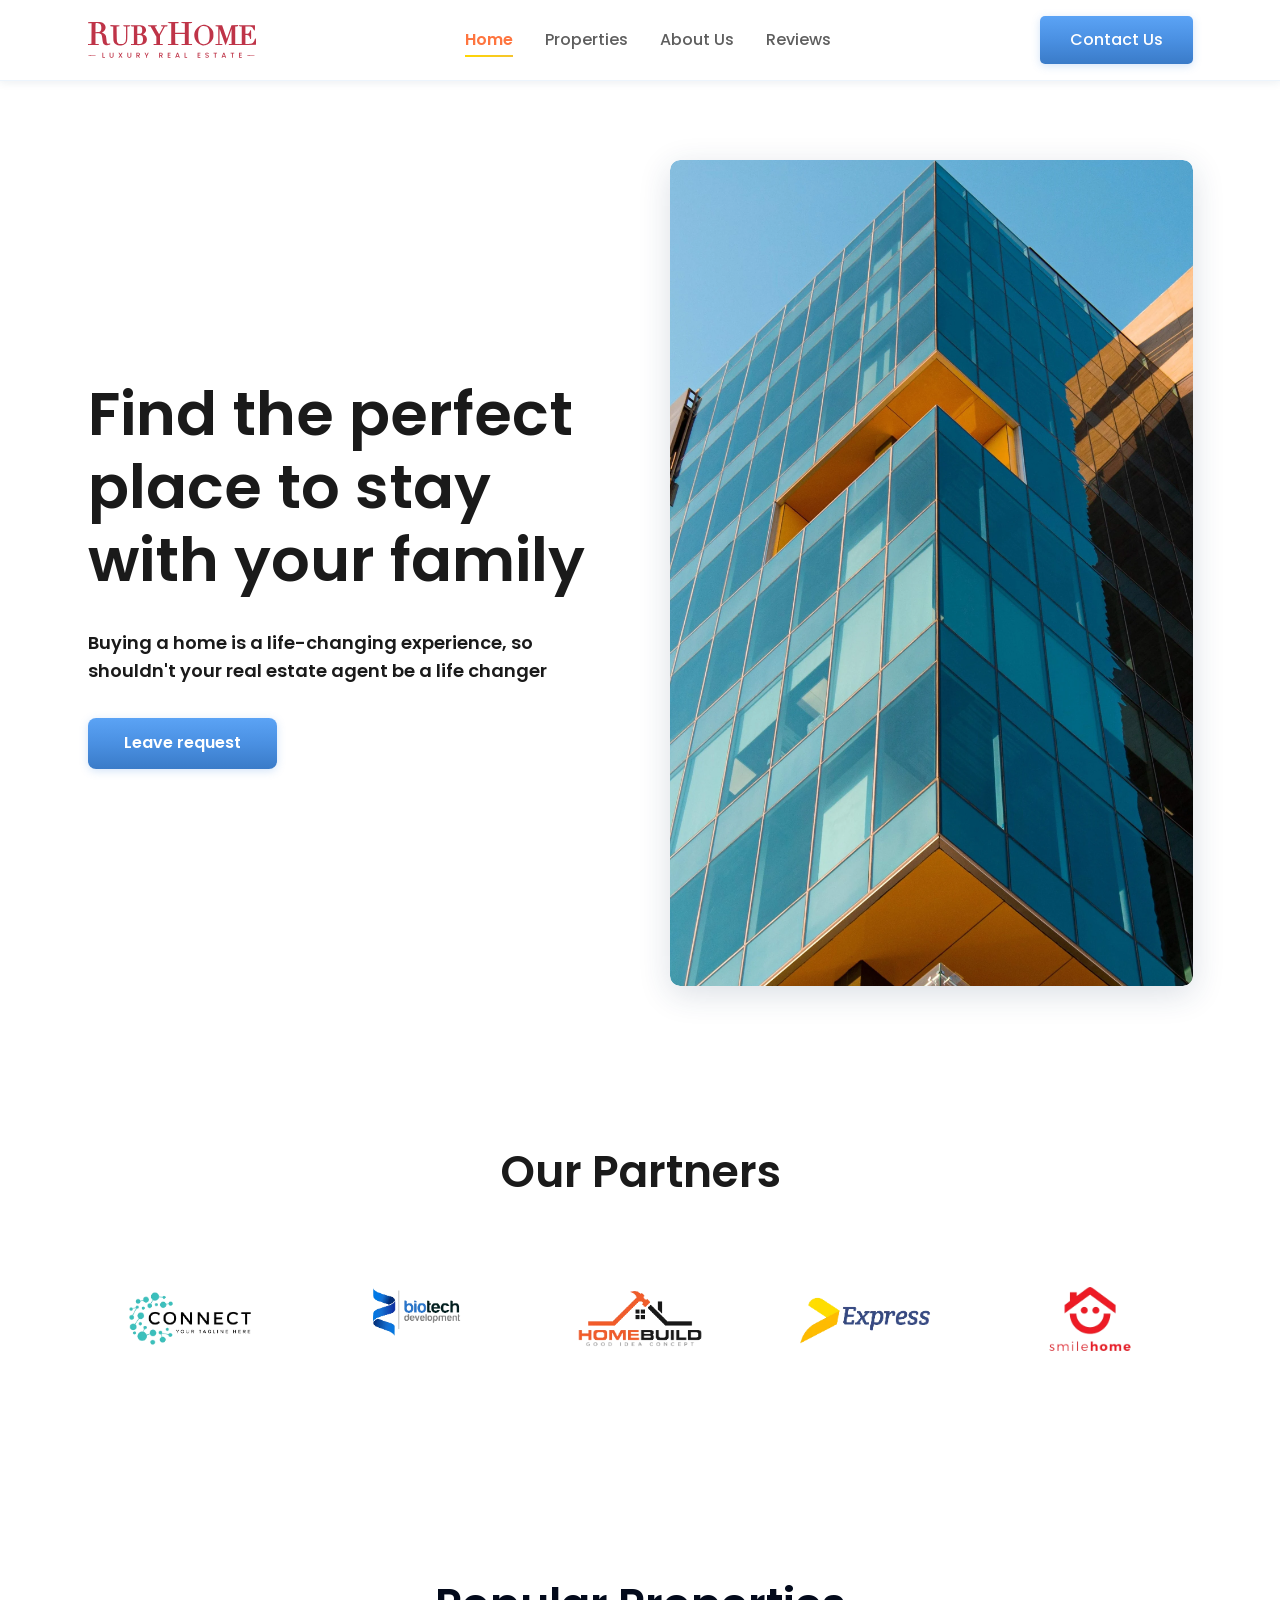
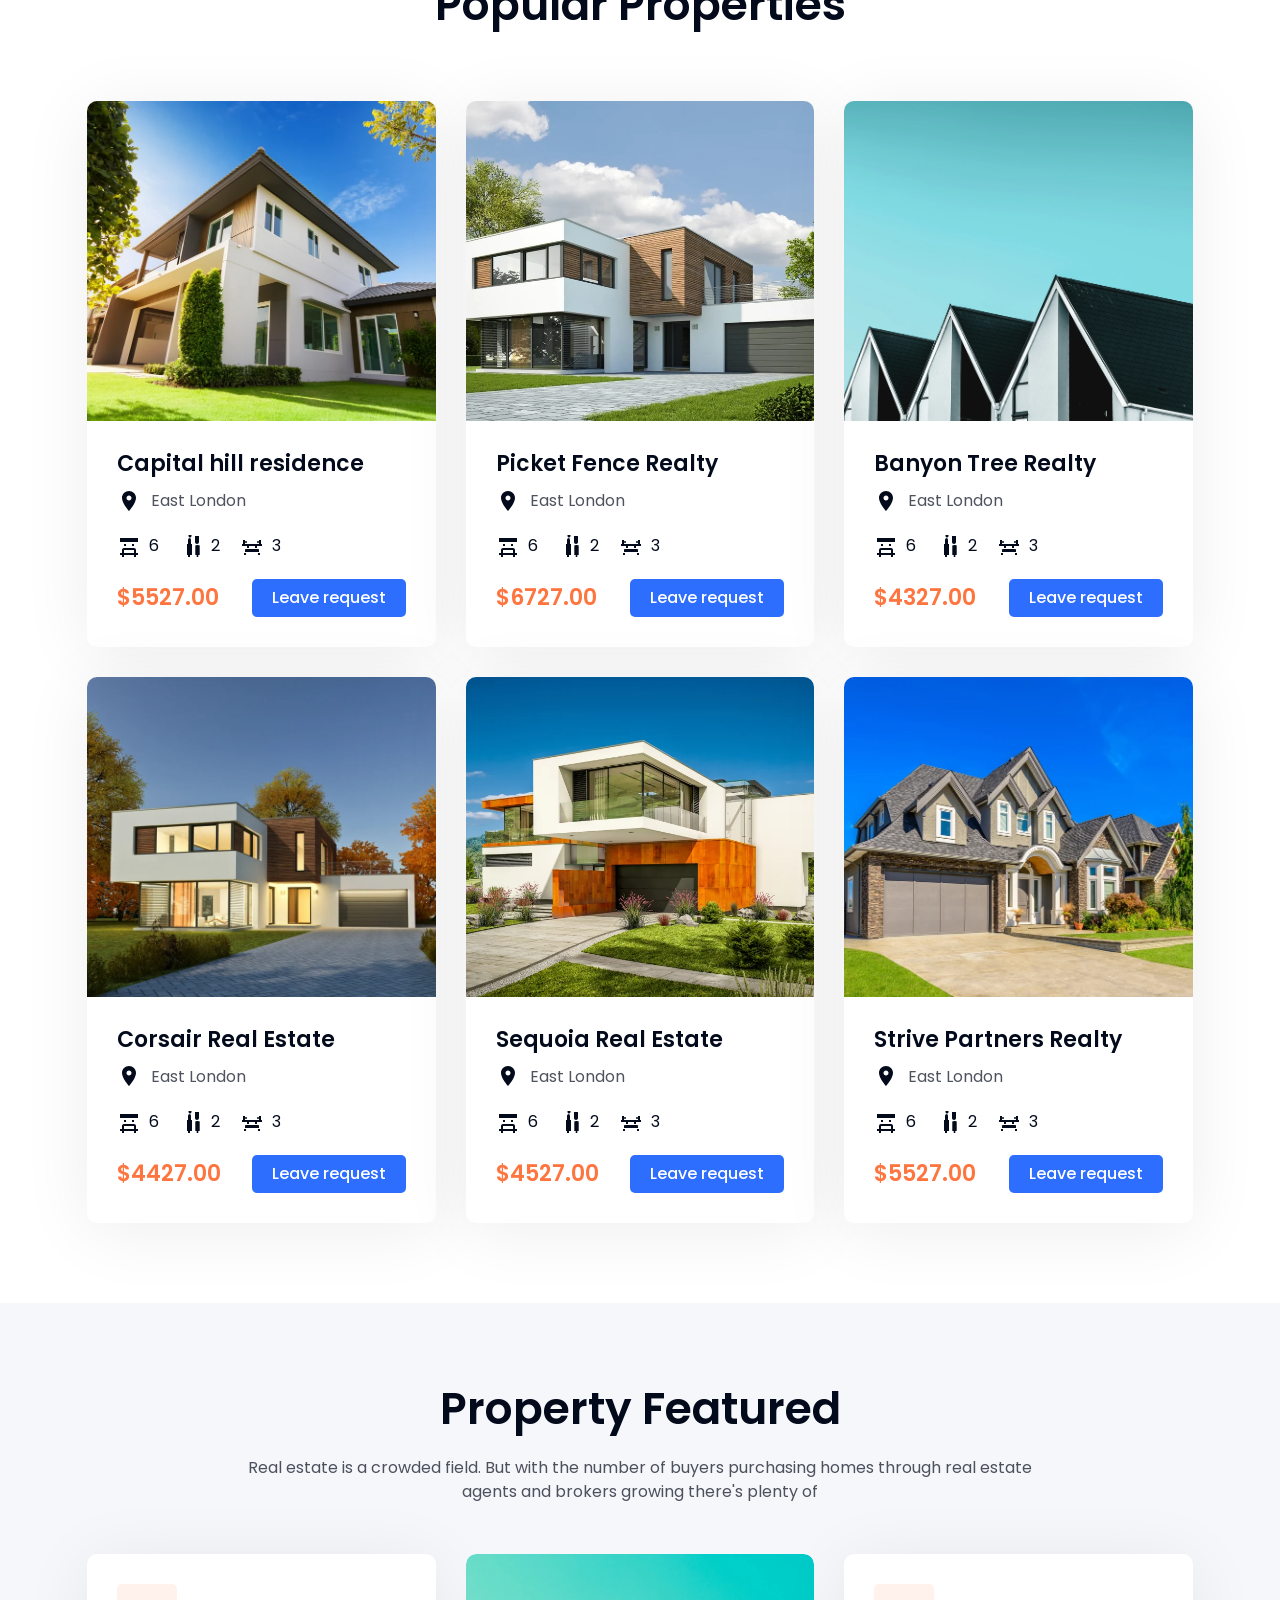
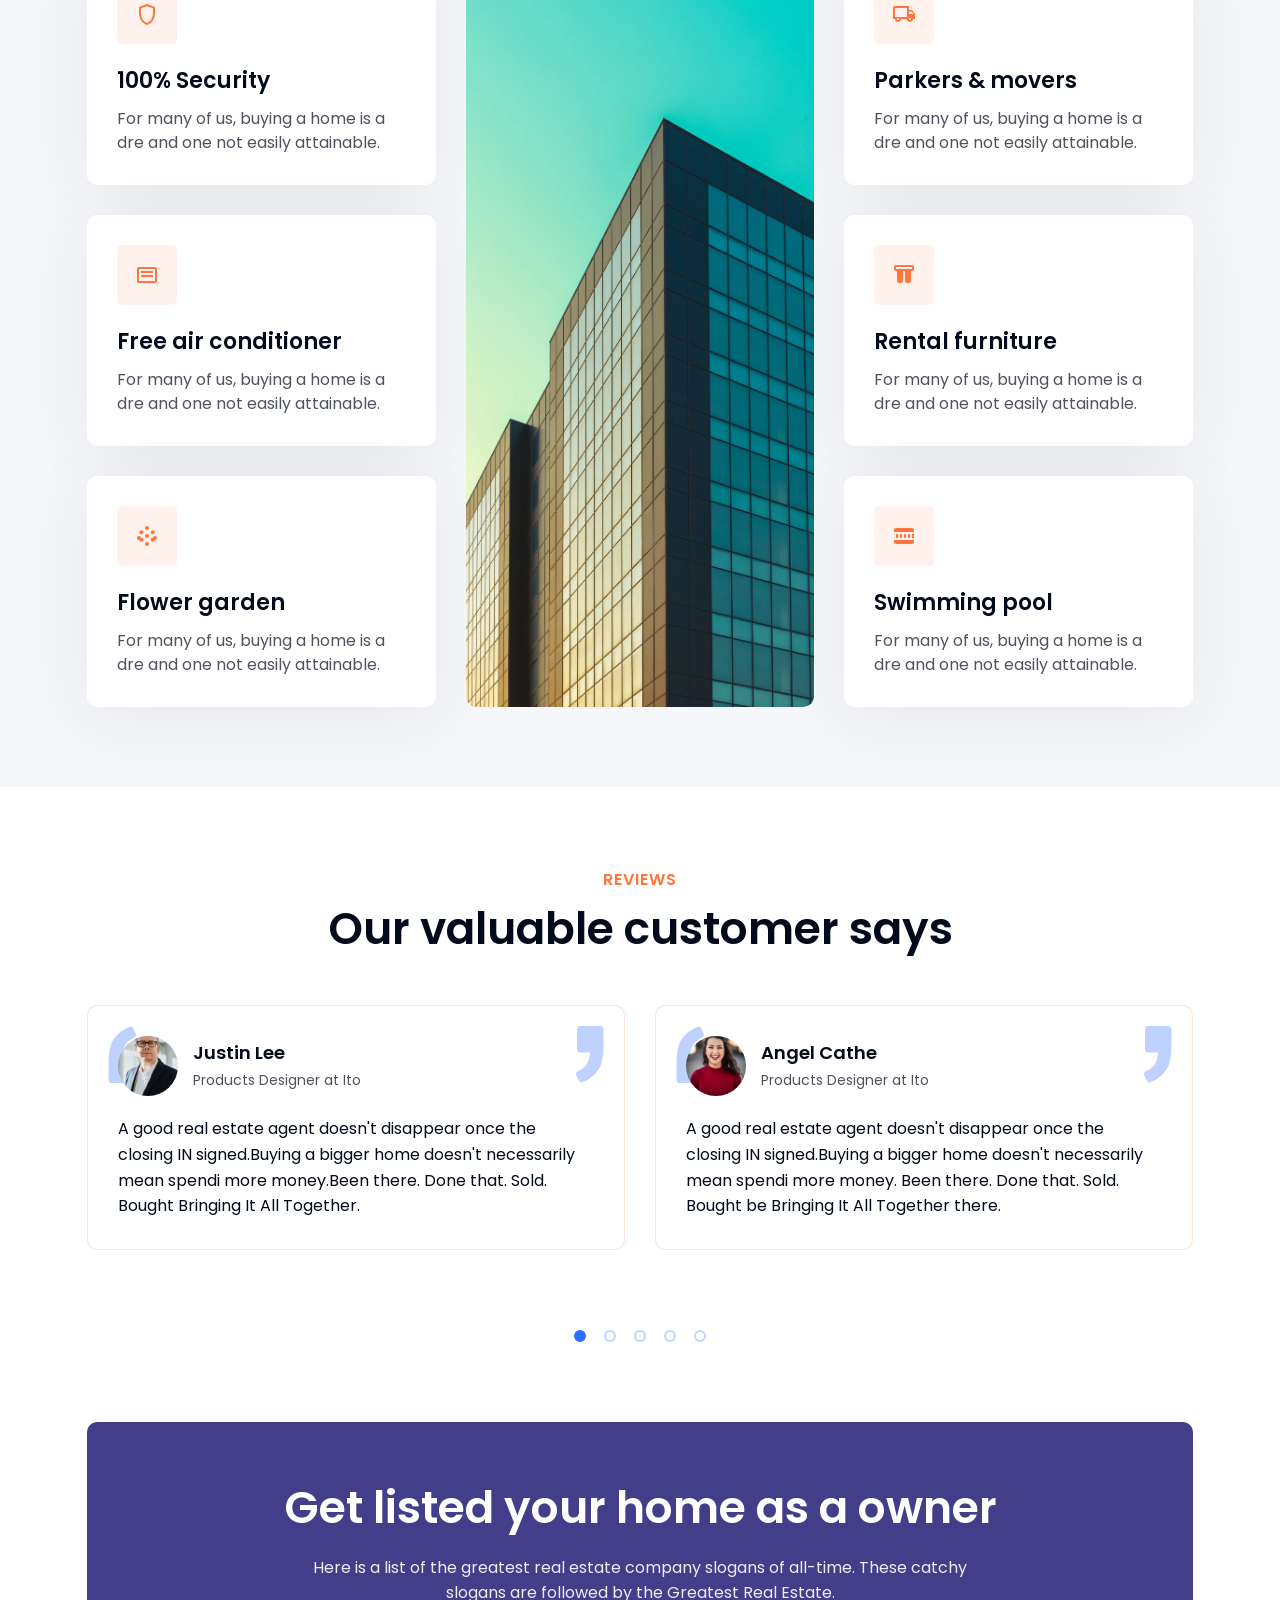
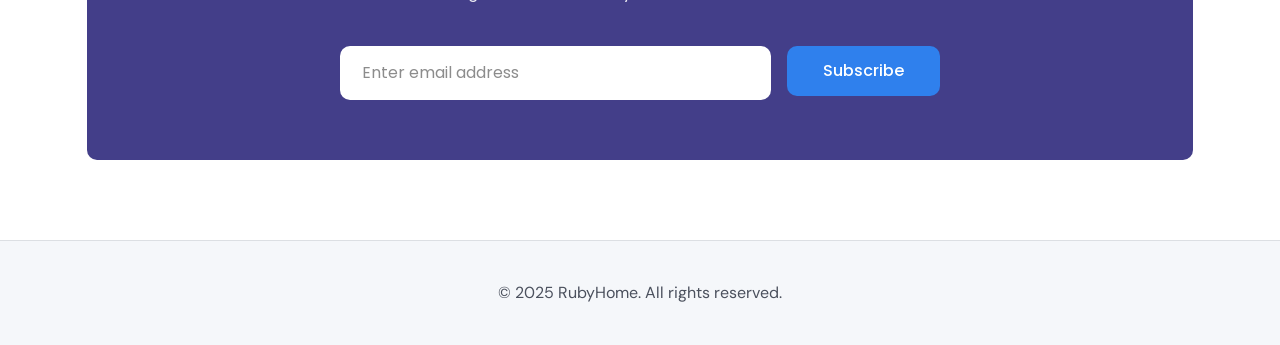
==== index.html @ bd9f45c2 "first commit" ====
<!DOCTYPE html>
<html lang="ru">
<head>
  <meta charset="UTF-8">
  <meta name="viewport" content="width=device-width, initial-scale=1.0">
  <title>RubyHome</title>
  <link rel="preconnect" href="https://fonts.googleapis.com">
  <link rel="preconnect" href="https://fonts.gstatic.com" crossorigin>
  <link href="https://fonts.googleapis.com/css2?family=Poppins:wght@400;500;600&family=DM+Sans:wght@400&display=swap" rel="stylesheet">
  <link rel="stylesheet" href="normalize.css">
  <link rel="stylesheet" href="css/variables.css">
  <link rel="stylesheet" href="css/base.css">
  <link rel="stylesheet" href="css/components/header.css">
  <link rel="stylesheet" href="css/components/hero.css">
  <link rel="stylesheet" href="css/components/properties.css">
  <link rel="stylesheet" href="css/components/reviews.css">
  <link rel="stylesheet" href="css/components/forms.css">
  <link rel="stylesheet" href="css/components/modal.css">
  <link rel="stylesheet" href="css/components/footer.css">
  <link rel="stylesheet" href="https://cdn.jsdelivr.net/npm/swiper@11/swiper-bundle.min.css">
</head>
<body>
  <header class="header">
    <div class="header__container">
      <a href="#" class="header__logo" aria-label="Главная страница">
        <img src="assets/img/logo.svg" alt="RubyHome" class="header__logo-img">
      </a>
      <nav class="header__nav">
        <ul class="header__nav-list">
          <li class="header__nav-item">
            <a href="#home" class="header__nav-link">Home</a>
          </li>
          <li class="header__nav-item">
            <a href="#properties" class="header__nav-link">Properties</a>
          </li>
          <li class="header__nav-item">
            <a href="#about" class="header__nav-link">About Us</a>
          </li>
          <li class="header__nav-item">
            <a href="#reviews" class="header__nav-link">Reviews</a>
          </li>
        </ul>
      </nav>
      <button class="header__button" type="button" tabindex="0" aria-label="Связаться с нами" data-modal-open>Contact Us</button>
    </div>
  </header>
  <main>
    <section class="hero" id="home">
      <div class="hero__container">
        <div class="hero__content">
          <h1 class="hero__title">Find the perfect place to stay with your family</h1>
          <p class="hero__subtitle">Buying a home is a life-changing experience, so shouldn't your real estate agent be a life changer</p>
          <button class="hero__button button button--primary" type="button" tabindex="0" aria-label="Оставить заявку" data-modal-open>Leave request</button>
        </div>
        <div class="hero__image-wrapper">
          <picture>
            <source srcset="assets/img/hero-background.webp" type="image/webp">
            <img src="assets/img/hero-background.png" alt="Modern building with blue glass facade" class="hero__image" width="1200" height="800" loading="eager">
          </picture>
        </div>
      </div>
    </section>
    <section class="partners section section--light">
      <div class="container">
        <h2 class="partners__title">Our Partners</h2>
        <div class="partners__list">
          <div class="partners__item">
            <picture>
              <source srcset="assets/img/partner-4.webp" type="image/webp">
              <img src="assets/img/partner-4.png" alt="Partner logo" class="partners__logo" width="200" height="100" loading="lazy">
            </picture>
          </div>
          <div class="partners__item">
            <picture>
              <source srcset="assets/img/partner-5.webp" type="image/webp">
              <img src="assets/img/partner-5.png" alt="Partner logo" class="partners__logo" width="200" height="100" loading="lazy">
            </picture>
          </div>
          <div class="partners__item">
            <picture>
              <source srcset="assets/img/partner-6.webp" type="image/webp">
              <img src="assets/img/partner-6.png" alt="Partner logo" class="partners__logo" width="200" height="100" loading="lazy">
            </picture>
          </div>
          <div class="partners__item">
            <picture>
              <source srcset="assets/img/partner-7.webp" type="image/webp">
              <img src="assets/img/partner-7.png" alt="Partner logo" class="partners__logo" width="200" height="100" loading="lazy">
            </picture>
          </div>
          <div class="partners__item">
            <picture>
              <source srcset="assets/img/partner-8.webp" type="image/webp">
              <img src="assets/img/partner-8.png" alt="Partner logo" class="partners__logo" width="200" height="100" loading="lazy">
            </picture>
          </div>
        </div>
      </div>
    </section>
    <section class="properties-popular section section--light" id="properties">
      <div class="properties-popular__container">
        <h2 class="properties-popular__title">Popular Properties</h2>
        <div class="properties-popular__grid">
          <article class="properties-popular__card">
            <div class="properties-popular__image-wrapper">
              <picture>
                <source srcset="assets/img/property-1.webp" type="image/webp">
                <img src="assets/img/property-1.png" alt="Capital hill residence" class="properties-popular__image" width="600" height="400" loading="lazy">
              </picture>
            </div>
            <div class="properties-popular__content">
              <h3 class="properties-popular__card-title">Capital hill residence</h3>
              <div class="properties-popular__address">
                <img src="assets/icons/location-pin.svg" alt="" class="properties-popular__address-icon" aria-hidden="true">
                <span class="properties-popular__address-text">East London</span>
              </div>
              <div class="properties-popular__params">
                <div class="properties-popular__param">
                  <img src="assets/icons/bed.svg" alt="" class="properties-popular__param-icon" aria-hidden="true">
                  <span class="properties-popular__param-value">6</span>
                </div>
                <div class="properties-popular__param">
                  <img src="assets/icons/cutlery.svg" alt="" class="properties-popular__param-icon" aria-hidden="true">
                  <span class="properties-popular__param-value">2</span>
                </div>
                <div class="properties-popular__param">
                  <img src="assets/icons/bathtub.svg" alt="" class="properties-popular__param-icon" aria-hidden="true">
                  <span class="properties-popular__param-value">3</span>
                </div>
              </div>
              <div class="properties-popular__footer">
                <span class="properties-popular__price">$5527.00</span>
                <button class="properties-popular__button" type="button" tabindex="0" aria-label="Оставить заявку на Capital hill residence" data-modal-open>Leave request</button>
              </div>
            </div>
          </article>
          <article class="properties-popular__card">
            <div class="properties-popular__image-wrapper">
              <picture>
                <source srcset="assets/img/property-2.webp" type="image/webp">
                <img src="assets/img/property-2.png" alt="Picket Fence Realty" class="properties-popular__image" width="600" height="400" loading="lazy">
              </picture>
            </div>
            <div class="properties-popular__content">
              <h3 class="properties-popular__card-title">Picket Fence Realty</h3>
              <div class="properties-popular__address">
                <img src="assets/icons/location-pin.svg" alt="" class="properties-popular__address-icon" aria-hidden="true">
                <span class="properties-popular__address-text">East London</span>
              </div>
              <div class="properties-popular__params">
                <div class="properties-popular__param">
                  <img src="assets/icons/bed.svg" alt="" class="properties-popular__param-icon" aria-hidden="true">
                  <span class="properties-popular__param-value">6</span>
                </div>
                <div class="properties-popular__param">
                  <img src="assets/icons/cutlery.svg" alt="" class="properties-popular__param-icon" aria-hidden="true">
                  <span class="properties-popular__param-value">2</span>
                </div>
                <div class="properties-popular__param">
                  <img src="assets/icons/bathtub.svg" alt="" class="properties-popular__param-icon" aria-hidden="true">
                  <span class="properties-popular__param-value">3</span>
                </div>
              </div>
              <div class="properties-popular__footer">
                <span class="properties-popular__price">$6727.00</span>
                <button class="properties-popular__button" type="button" tabindex="0" aria-label="Оставить заявку на Picket Fence Realty" data-modal-open>Leave request</button>
              </div>
            </div>
          </article>
          <article class="properties-popular__card">
            <div class="properties-popular__image-wrapper">
              <picture>
                <source srcset="assets/img/property-3.webp" type="image/webp">
                <img src="assets/img/property-3.png" alt="Banyon Tree Realty" class="properties-popular__image" width="600" height="400" loading="lazy">
              </picture>
            </div>
            <div class="properties-popular__content">
              <h3 class="properties-popular__card-title">Banyon Tree Realty</h3>
              <div class="properties-popular__address">
                <img src="assets/icons/location-pin.svg" alt="" class="properties-popular__address-icon" aria-hidden="true">
                <span class="properties-popular__address-text">East London</span>
              </div>
              <div class="properties-popular__params">
                <div class="properties-popular__param">
                  <img src="assets/icons/bed.svg" alt="" class="properties-popular__param-icon" aria-hidden="true">
                  <span class="properties-popular__param-value">6</span>
                </div>
                <div class="properties-popular__param">
                  <img src="assets/icons/cutlery.svg" alt="" class="properties-popular__param-icon" aria-hidden="true">
                  <span class="properties-popular__param-value">2</span>
                </div>
                <div class="properties-popular__param">
                  <img src="assets/icons/bathtub.svg" alt="" class="properties-popular__param-icon" aria-hidden="true">
                  <span class="properties-popular__param-value">3</span>
                </div>
              </div>
              <div class="properties-popular__footer">
                <span class="properties-popular__price">$4327.00</span>
                <button class="properties-popular__button" type="button" tabindex="0" aria-label="Оставить заявку на Banyon Tree Realty" data-modal-open>Leave request</button>
              </div>
            </div>
          </article>
          <article class="properties-popular__card">
            <div class="properties-popular__image-wrapper">
              <picture>
                <source srcset="assets/img/property-4.webp" type="image/webp">
                <img src="assets/img/property-4.png" alt="Corsair Real Estate" class="properties-popular__image" width="600" height="400" loading="lazy">
              </picture>
            </div>
            <div class="properties-popular__content">
              <h3 class="properties-popular__card-title">Corsair Real Estate</h3>
              <div class="properties-popular__address">
                <img src="assets/icons/location-pin.svg" alt="" class="properties-popular__address-icon" aria-hidden="true">
                <span class="properties-popular__address-text">East London</span>
              </div>
              <div class="properties-popular__params">
                <div class="properties-popular__param">
                  <img src="assets/icons/bed.svg" alt="" class="properties-popular__param-icon" aria-hidden="true">
                  <span class="properties-popular__param-value">6</span>
                </div>
                <div class="properties-popular__param">
                  <img src="assets/icons/cutlery.svg" alt="" class="properties-popular__param-icon" aria-hidden="true">
                  <span class="properties-popular__param-value">2</span>
                </div>
                <div class="properties-popular__param">
                  <img src="assets/icons/bathtub.svg" alt="" class="properties-popular__param-icon" aria-hidden="true">
                  <span class="properties-popular__param-value">3</span>
                </div>
              </div>
              <div class="properties-popular__footer">
                <span class="properties-popular__price">$4427.00</span>
                <button class="properties-popular__button" type="button" tabindex="0" aria-label="Оставить заявку на Corsair Real Estate" data-modal-open>Leave request</button>
              </div>
            </div>
          </article>
          <article class="properties-popular__card">
            <div class="properties-popular__image-wrapper">
              <picture>
                <source srcset="assets/img/property-5.webp" type="image/webp">
                <img src="assets/img/property-5.png" alt="Sequoia Real Estate" class="properties-popular__image" width="600" height="400" loading="lazy">
              </picture>
            </div>
            <div class="properties-popular__content">
              <h3 class="properties-popular__card-title">Sequoia Real Estate</h3>
              <div class="properties-popular__address">
                <img src="assets/icons/location-pin.svg" alt="" class="properties-popular__address-icon" aria-hidden="true">
                <span class="properties-popular__address-text">East London</span>
              </div>
              <div class="properties-popular__params">
                <div class="properties-popular__param">
                  <img src="assets/icons/bed.svg" alt="" class="properties-popular__param-icon" aria-hidden="true">
                  <span class="properties-popular__param-value">6</span>
                </div>
                <div class="properties-popular__param">
                  <img src="assets/icons/cutlery.svg" alt="" class="properties-popular__param-icon" aria-hidden="true">
                  <span class="properties-popular__param-value">2</span>
                </div>
                <div class="properties-popular__param">
                  <img src="assets/icons/bathtub.svg" alt="" class="properties-popular__param-icon" aria-hidden="true">
                  <span class="properties-popular__param-value">3</span>
                </div>
              </div>
              <div class="properties-popular__footer">
                <span class="properties-popular__price">$4527.00</span>
                <button class="properties-popular__button" type="button" tabindex="0" aria-label="Оставить заявку на Sequoia Real Estate" data-modal-open>Leave request</button>
              </div>
            </div>
          </article>
          <article class="properties-popular__card">
            <div class="properties-popular__image-wrapper">
              <picture>
                <source srcset="assets/img/property-6.webp" type="image/webp">
                <img src="assets/img/property-6.png" alt="Strive Partners Realty" class="properties-popular__image" width="600" height="400" loading="lazy">
              </picture>
            </div>
            <div class="properties-popular__content">
              <h3 class="properties-popular__card-title">Strive Partners Realty</h3>
              <div class="properties-popular__address">
                <img src="assets/icons/location-pin.svg" alt="" class="properties-popular__address-icon" aria-hidden="true">
                <span class="properties-popular__address-text">East London</span>
              </div>
              <div class="properties-popular__params">
                <div class="properties-popular__param">
                  <img src="assets/icons/bed.svg" alt="" class="properties-popular__param-icon" aria-hidden="true">
                  <span class="properties-popular__param-value">6</span>
                </div>
                <div class="properties-popular__param">
                  <img src="assets/icons/cutlery.svg" alt="" class="properties-popular__param-icon" aria-hidden="true">
                  <span class="properties-popular__param-value">2</span>
                </div>
                <div class="properties-popular__param">
                  <img src="assets/icons/bathtub.svg" alt="" class="properties-popular__param-icon" aria-hidden="true">
                  <span class="properties-popular__param-value">3</span>
                </div>
              </div>
              <div class="properties-popular__footer">
                <span class="properties-popular__price">$5527.00</span>
                <button class="properties-popular__button" type="button" tabindex="0" aria-label="Оставить заявку на Strive Partners Realty" data-modal-open>Leave request</button>
              </div>
            </div>
          </article>
        </div>
      </div>
    </section>
    <section class="property-featured section section--gray" id="about">
      <div class="property-featured__container">
        <h2 class="property-featured__title">Property Featured</h2>
        <p class="property-featured__description">Real estate is a crowded field. But with the number of buyers purchasing homes through real estate agents and brokers growing there's plenty of</p>
        <div class="property-featured__content">
          <div class="property-featured__cards-left">
            <article class="property-featured__card">
              <div class="property-featured__icon-wrapper">
                <img src="assets/icons/shield.svg" alt="" class="property-featured__icon" aria-hidden="true">
              </div>
              <h3 class="property-featured__card-title">100% Security</h3>
              <p class="property-featured__card-description">For many of us, buying a home is a dre and one not easily attainable.</p>
            </article>
            <article class="property-featured__card">
              <div class="property-featured__icon-wrapper">
                <img src="assets/icons/air-conditioner.svg" alt="" class="property-featured__icon" aria-hidden="true">
              </div>
              <h3 class="property-featured__card-title">Free air conditioner</h3>
              <p class="property-featured__card-description">For many of us, buying a home is a dre and one not easily attainable.</p>
            </article>
            <article class="property-featured__card">
              <div class="property-featured__icon-wrapper">
                <img src="assets/icons/flower.svg" alt="" class="property-featured__icon" aria-hidden="true">
              </div>
              <h3 class="property-featured__card-title">Flower garden</h3>
              <p class="property-featured__card-description">For many of us, buying a home is a dre and one not easily attainable.</p>
            </article>
          </div>
          <div class="property-featured__image-wrapper">
            <picture>
              <source srcset="assets/img/property-featured-bg.webp" type="image/webp">
              <img src="assets/img/property-featured-bg.png" alt="Property featured" class="property-featured__image" width="800" height="600" loading="lazy">
            </picture>
          </div>
          <div class="property-featured__cards-right">
            <article class="property-featured__card">
              <div class="property-featured__icon-wrapper">
                <img src="assets/icons/truck.svg" alt="" class="property-featured__icon" aria-hidden="true">
              </div>
              <h3 class="property-featured__card-title">Parkers & movers</h3>
              <p class="property-featured__card-description">For many of us, buying a home is a dre and one not easily attainable.</p>
            </article>
            <article class="property-featured__card">
              <div class="property-featured__icon-wrapper">
                <img src="assets/icons/furniture.svg" alt="" class="property-featured__icon" aria-hidden="true">
              </div>
              <h3 class="property-featured__card-title">Rental furniture</h3>
              <p class="property-featured__card-description">For many of us, buying a home is a dre and one not easily attainable.</p>
            </article>
            <article class="property-featured__card">
              <div class="property-featured__icon-wrapper">
                <img src="assets/icons/pool.svg" alt="" class="property-featured__icon" aria-hidden="true">
              </div>
              <h3 class="property-featured__card-title">Swimming pool</h3>
              <p class="property-featured__card-description">For many of us, buying a home is a dre and one not easily attainable.</p>
            </article>
          </div>
        </div>
      </div>
    </section>
    <section class="reviews section section--light" id="reviews">
      <div class="reviews__container">
        <p class="reviews__subtitle">REVIEWS</p>
        <h2 class="reviews__title">Our valuable customer says</h2>
        <div class="reviews__slider swiper">
          <div class="swiper-wrapper">
            <div class="swiper-slide">
              <div class="reviews__slide-content">
                <article class="reviews__card">
                  <div class="reviews__quote-icon">
                    <img src="assets/icons/quotes.svg" alt="" class="reviews__quote-img" aria-hidden="true">
                  </div>
                  <div class="reviews__quote-icon reviews__quote-icon--bottom">
                    <img src="assets/icons/quotes.svg" alt="" class="reviews__quote-img" aria-hidden="true">
                  </div>
                  <div class="reviews__card-content">
                    <div class="reviews__author">
                      <picture>
                        <source srcset="assets/img/review-avatar-1.webp" type="image/webp">
                        <img src="assets/img/review-avatar-1.png" alt="Justin Lee" class="reviews__avatar" width="80" height="80" loading="lazy">
                      </picture>
                      <div class="reviews__author-info">
                        <h3 class="reviews__author-name">Justin Lee</h3>
                        <p class="reviews__author-role">Products Designer at Ito</p>
                      </div>
                    </div>
                    <p class="reviews__text">A good real estate agent doesn't disappear once the closing IN signed.Buying a bigger home doesn't necessarily mean spendi more money.Been there. Done that. Sold. Bought Bringing It All Together.</p>
                  </div>
                </article>
                <article class="reviews__card">
                  <div class="reviews__quote-icon">
                    <img src="assets/icons/quotes.svg" alt="" class="reviews__quote-img" aria-hidden="true">
                  </div>
                  <div class="reviews__quote-icon reviews__quote-icon--bottom">
                    <img src="assets/icons/quotes.svg" alt="" class="reviews__quote-img" aria-hidden="true">
                  </div>
                  <div class="reviews__card-content">
                    <div class="reviews__author">
                      <picture>
                        <source srcset="assets/img/review-avatar-2.webp" type="image/webp">
                        <img src="assets/img/review-avatar-2.png" alt="Angel Cathe" class="reviews__avatar" width="80" height="80" loading="lazy">
                      </picture>
                      <div class="reviews__author-info">
                        <h3 class="reviews__author-name">Angel Cathe</h3>
                        <p class="reviews__author-role">Products Designer at Ito</p>
                      </div>
                    </div>
                    <p class="reviews__text">A good real estate agent doesn't disappear once the closing IN signed.Buying a bigger home doesn't necessarily mean spendi more money. Been there. Done that. Sold. Bought be Bringing It All Together there.</p>
                  </div>
                </article>
              </div>
            </div>
            <div class="swiper-slide">
              <div class="reviews__slide-content">
                <article class="reviews__card">
                  <div class="reviews__quote-icon">
                    <img src="assets/icons/quotes.svg" alt="" class="reviews__quote-img" aria-hidden="true">
                  </div>
                  <div class="reviews__quote-icon reviews__quote-icon--bottom">
                    <img src="assets/icons/quotes.svg" alt="" class="reviews__quote-img" aria-hidden="true">
                  </div>
                  <div class="reviews__card-content">
                    <div class="reviews__author">
                      <picture>
                        <source srcset="assets/img/review-avatar-1.webp" type="image/webp">
                        <img src="assets/img/review-avatar-1.png" alt="Justin Lee" class="reviews__avatar" width="80" height="80" loading="lazy">
                      </picture>
                      <div class="reviews__author-info">
                        <h3 class="reviews__author-name">Justin Lee</h3>
                        <p class="reviews__author-role">Products Designer at Ito</p>
                      </div>
                    </div>
                    <p class="reviews__text">A good real estate agent doesn't disappear once the closing IN signed.Buying a bigger home doesn't necessarily mean spendi more money.Been there. Done that. Sold. Bought Bringing It All Together.</p>
                  </div>
                </article>
                <article class="reviews__card">
                  <div class="reviews__quote-icon">
                    <img src="assets/icons/quotes.svg" alt="" class="reviews__quote-img" aria-hidden="true">
                  </div>
                  <div class="reviews__quote-icon reviews__quote-icon--bottom">
                    <img src="assets/icons/quotes.svg" alt="" class="reviews__quote-img" aria-hidden="true">
                  </div>
                  <div class="reviews__card-content">
                    <div class="reviews__author">
                      <picture>
                        <source srcset="assets/img/review-avatar-2.webp" type="image/webp">
                        <img src="assets/img/review-avatar-2.png" alt="Angel Cathe" class="reviews__avatar" width="80" height="80" loading="lazy">
                      </picture>
                      <div class="reviews__author-info">
                        <h3 class="reviews__author-name">Angel Cathe</h3>
                        <p class="reviews__author-role">Products Designer at Ito</p>
                      </div>
                    </div>
                    <p class="reviews__text">A good real estate agent doesn't disappear once the closing IN signed.Buying a bigger home doesn't necessarily mean spendi more money. Been there. Done that. Sold. Bought be Bringing It All Together there.</p>
                  </div>
                </article>
              </div>
            </div>
            <div class="swiper-slide">
              <div class="reviews__slide-content">
                <article class="reviews__card">
                  <div class="reviews__quote-icon">
                    <img src="assets/icons/quotes.svg" alt="" class="reviews__quote-img" aria-hidden="true">
                  </div>
                  <div class="reviews__quote-icon reviews__quote-icon--bottom">
                    <img src="assets/icons/quotes.svg" alt="" class="reviews__quote-img" aria-hidden="true">
                  </div>
                  <div class="reviews__card-content">
                    <div class="reviews__author">
                      <picture>
                        <source srcset="assets/img/review-avatar-1.webp" type="image/webp">
                        <img src="assets/img/review-avatar-1.png" alt="Justin Lee" class="reviews__avatar" width="80" height="80" loading="lazy">
                      </picture>
                      <div class="reviews__author-info">
                        <h3 class="reviews__author-name">Justin Lee</h3>
                        <p class="reviews__author-role">Products Designer at Ito</p>
                      </div>
                    </div>
                    <p class="reviews__text">A good real estate agent doesn't disappear once the closing IN signed.Buying a bigger home doesn't necessarily mean spendi more money.Been there. Done that. Sold. Bought Bringing It All Together.</p>
                  </div>
                </article>
                <article class="reviews__card">
                  <div class="reviews__quote-icon">
                    <img src="assets/icons/quotes.svg" alt="" class="reviews__quote-img" aria-hidden="true">
                  </div>
                  <div class="reviews__quote-icon reviews__quote-icon--bottom">
                    <img src="assets/icons/quotes.svg" alt="" class="reviews__quote-img" aria-hidden="true">
                  </div>
                  <div class="reviews__card-content">
                    <div class="reviews__author">
                      <picture>
                        <source srcset="assets/img/review-avatar-2.webp" type="image/webp">
                        <img src="assets/img/review-avatar-2.png" alt="Angel Cathe" class="reviews__avatar" width="80" height="80" loading="lazy">
                      </picture>
                      <div class="reviews__author-info">
                        <h3 class="reviews__author-name">Angel Cathe</h3>
                        <p class="reviews__author-role">Products Designer at Ito</p>
                      </div>
                    </div>
                    <p class="reviews__text">A good real estate agent doesn't disappear once the closing IN signed.Buying a bigger home doesn't necessarily mean spendi more money. Been there. Done that. Sold. Bought be Bringing It All Together there.</p>
                  </div>
                </article>
              </div>
            </div>
            <div class="swiper-slide">
              <div class="reviews__slide-content">
                <article class="reviews__card">
                  <div class="reviews__quote-icon">
                    <img src="assets/icons/quotes.svg" alt="" class="reviews__quote-img" aria-hidden="true">
                  </div>
                  <div class="reviews__quote-icon reviews__quote-icon--bottom">
                    <img src="assets/icons/quotes.svg" alt="" class="reviews__quote-img" aria-hidden="true">
                  </div>
                  <div class="reviews__card-content">
                    <div class="reviews__author">
                      <picture>
                        <source srcset="assets/img/review-avatar-1.webp" type="image/webp">
                        <img src="assets/img/review-avatar-1.png" alt="Michael Chen" class="reviews__avatar" width="80" height="80" loading="lazy">
                      </picture>
                      <div class="reviews__author-info">
                        <h3 class="reviews__author-name">Michael Chen</h3>
                        <p class="reviews__author-role">Real Estate Consultant</p>
                      </div>
                    </div>
                    <p class="reviews__text">The team at RubyHome made our home buying experience seamless and stress-free. Their attention to detail and professional approach helped us find the perfect property within our budget.</p>
                  </div>
                </article>
                <article class="reviews__card">
                  <div class="reviews__quote-icon">
                    <img src="assets/icons/quotes.svg" alt="" class="reviews__quote-img" aria-hidden="true">
                  </div>
                  <div class="reviews__quote-icon reviews__quote-icon--bottom">
                    <img src="assets/icons/quotes.svg" alt="" class="reviews__quote-img" aria-hidden="true">
                  </div>
                  <div class="reviews__card-content">
                    <div class="reviews__author">
                      <picture>
                        <source srcset="assets/img/review-avatar-2.webp" type="image/webp">
                        <img src="assets/img/review-avatar-2.png" alt="Sarah Johnson" class="reviews__avatar" width="80" height="80" loading="lazy">
                      </picture>
                      <div class="reviews__author-info">
                        <h3 class="reviews__author-name">Sarah Johnson</h3>
                        <p class="reviews__author-role">Marketing Director</p>
                      </div>
                    </div>
                    <p class="reviews__text">I highly recommend RubyHome for anyone looking to buy or sell property. Their expertise in the market and dedication to client satisfaction is unmatched. Truly exceptional service!</p>
                  </div>
                </article>
              </div>
            </div>
            <div class="swiper-slide">
              <div class="reviews__slide-content">
                <article class="reviews__card">
                  <div class="reviews__quote-icon">
                    <img src="assets/icons/quotes.svg" alt="" class="reviews__quote-img" aria-hidden="true">
                  </div>
                  <div class="reviews__quote-icon reviews__quote-icon--bottom">
                    <img src="assets/icons/quotes.svg" alt="" class="reviews__quote-img" aria-hidden="true">
                  </div>
                  <div class="reviews__card-content">
                    <div class="reviews__author">
                      <picture>
                        <source srcset="assets/img/review-avatar-1.webp" type="image/webp">
                        <img src="assets/img/review-avatar-1.png" alt="David Martinez" class="reviews__avatar" width="80" height="80" loading="lazy">
                      </picture>
                      <div class="reviews__author-info">
                        <h3 class="reviews__author-name">David Martinez</h3>
                        <p class="reviews__author-role">Business Owner</p>
                      </div>
                    </div>
                    <p class="reviews__text">Working with RubyHome was a game-changer. They understood our needs perfectly and guided us through every step of the process. The result exceeded our expectations.</p>
                  </div>
                </article>
                <article class="reviews__card">
                  <div class="reviews__quote-icon">
                    <img src="assets/icons/quotes.svg" alt="" class="reviews__quote-img" aria-hidden="true">
                  </div>
                  <div class="reviews__quote-icon reviews__quote-icon--bottom">
                    <img src="assets/icons/quotes.svg" alt="" class="reviews__quote-img" aria-hidden="true">
                  </div>
                  <div class="reviews__card-content">
                    <div class="reviews__author">
                      <picture>
                        <source srcset="assets/img/review-avatar-2.webp" type="image/webp">
                        <img src="assets/img/review-avatar-2.png" alt="Emily Brown" class="reviews__avatar" width="80" height="80" loading="lazy">
                      </picture>
                      <div class="reviews__author-info">
                        <h3 class="reviews__author-name">Emily Brown</h3>
                        <p class="reviews__author-role">Architect</p>
                      </div>
                    </div>
                    <p class="reviews__text">RubyHome's commitment to excellence is evident in every interaction. They provided valuable insights and made the entire real estate journey smooth and enjoyable.</p>
                  </div>
                </article>
              </div>
            </div>
          </div>
        </div>
        <div class="reviews__pagination swiper-pagination"></div>
      </div>
    </section>
    <section class="subscribe section section--light">
      <div class="subscribe__container">
        <div class="subscribe__content">
          <h2 class="subscribe__title">Get listed your home as a owner</h2>
          <p class="subscribe__description">Here is a list of the greatest real estate company slogans of all-time. These catchy slogans are followed by the Greatest Real Estate.</p>
          <form class="subscribe__form" id="subscribeForm" novalidate>
            <div class="subscribe__input-wrapper">
              <input 
                type="email" 
                id="subscribeEmail" 
                class="subscribe__input" 
                placeholder="Enter email address" 
                required 
                aria-label="Email address"
                aria-describedby="subscribeError"
              >
              <span class="subscribe__error" id="subscribeError" role="alert" aria-live="polite"></span>
            </div>
            <button type="submit" class="subscribe__button" tabindex="0" aria-label="Subscribe to newsletter">
              Subscribe
            </button>
          </form>
        </div>
      </div>
    </section>
  </main>
  <footer class="footer">
    <div class="footer__container">
      <p class="footer__copyright">© 2025 RubyHome. All rights reserved.</p>
    </div>
  </footer>
  
  <!-- Modal -->
  <div class="modal" id="requestModal" aria-hidden="true" aria-labelledby="modalTitle" role="dialog">
    <div class="modal__overlay" tabindex="-1" data-modal-close></div>
    <div class="modal__container">
      <button class="modal__close" type="button" aria-label="Закрыть модальное окно" data-modal-close tabindex="0">
        <img src="assets/icons/close.svg" alt="" class="modal__close-icon" aria-hidden="true">
      </button>
      <h2 class="modal__title" id="modalTitle">Leave a request and we will call you soon</h2>
      <form class="modal__form" id="requestForm" novalidate>
        <div class="modal__field">
          <label for="modalName" class="modal__label">Enter name</label>
          <input 
            type="text" 
            id="modalName" 
            class="modal__input" 
            placeholder="Example: Mark" 
            required 
            aria-label="Enter name"
            aria-describedby="modalNameError"
            aria-invalid="false"
          >
          <span class="modal__error" id="modalNameError" role="alert" aria-live="polite"></span>
        </div>
        
        <div class="modal__field">
          <label for="modalPhone" class="modal__label">Enter phone</label>
          <input 
            type="tel" 
            id="modalPhone" 
            class="modal__input" 
            placeholder="+7 (999) 999-99-99" 
            required 
            aria-label="Enter phone"
            aria-describedby="modalPhoneError"
            aria-invalid="false"
          >
          <span class="modal__error" id="modalPhoneError" role="alert" aria-live="polite"></span>
        </div>
        
        <div class="modal__field">
          <label for="modalEmail" class="modal__label">Enter email address</label>
          <input 
            type="email" 
            id="modalEmail" 
            class="modal__input" 
            placeholder="email@example.com" 
            aria-label="Enter email address"
            aria-describedby="modalEmailError"
            aria-invalid="false"
          >
          <span class="modal__error" id="modalEmailError" role="alert" aria-live="polite"></span>
        </div>
        
        <div class="modal__field">
          <label class="modal__label">I want to</label>
          <div class="modal__radio-group">
            <input type="radio" id="modalBuy" name="requestType" value="buy" class="modal__radio" checked>
            <label for="modalBuy" class="modal__radio-label">Buy</label>
            
            <input type="radio" id="modalRent" name="requestType" value="rent" class="modal__radio">
            <label for="modalRent" class="modal__radio-label">Rent</label>
            
            <input type="radio" id="modalSell" name="requestType" value="sell" class="modal__radio">
            <label for="modalSell" class="modal__radio-label">Sell</label>
          </div>
        </div>
        
        <div class="modal__field">
          <div class="modal__checkbox-wrapper">
            <input 
              type="checkbox" 
              id="modalPrivacy" 
              class="modal__checkbox" 
              required
              aria-invalid="false"
            >
            <label for="modalPrivacy" class="modal__checkbox-label">
              I agree to <a href="privacy.html" class="modal__link">Privacy Policy</a>
            </label>
          </div>
          <span class="modal__error" id="modalPrivacyError" role="alert" aria-live="polite"></span>
        </div>
        
        <button type="submit" class="modal__submit" tabindex="0">Submit</button>
      </form>
    </div>
  </div>
  
  <!-- Success Modal -->
  <div class="modal modal--success" id="successModal" aria-hidden="true" aria-labelledby="successModalTitle" role="dialog" tabindex="-1">
    <div class="modal__overlay" tabindex="-1" data-success-modal-close></div>
    <div class="modal__container modal__container--success" tabindex="-1">
      <button class="modal__close" type="button" aria-label="Закрыть модальное окно" data-success-modal-close tabindex="0">
        <img src="assets/icons/close.svg" alt="" class="modal__close-icon" aria-hidden="true">
      </button>
      <h2 class="modal__title modal__title--success" id="successModalTitle">Your request has been sent</h2>
    </div>
  </div>
  
  <script src="https://cdn.jsdelivr.net/npm/swiper@11/swiper-bundle.min.js"></script>
  <script type="module" src="js/main.js"></script>
</body>
</html>
---- css/variables.css ----
/* CSS Variables - Цветовая схема на основе дизайна */
:root {
  /* Синие оттенки (используемые) */
  --blue-primary: #4A90E2;
  
  /* Золотисто-жёлтые акценты (используемые) */
  --gold-primary: #FFD700;
  
  /* Нейтральные цвета */
  --white: #FFFFFF;
  --gray-light: #F5F7FA;
  --gray-medium: #E8ECF0;
  --text-primary: #1A1A1A;
  --text-secondary: rgba(26, 26, 26, 0.7);
  --text-dark: #030A1B;
  
  /* Цвета для специфических элементов */
  --button-blue: #2E6EFF;
  --button-blue-hover: #1e5ae6;
  --button-blue-light: #2F80ED;
  --button-blue-light-hover: #1e6fd6;
  --accent-orange: #FE753F;
  --error-red: #ff4444;
  --subscribe-bg: #433e89;
  --modal-overlay: rgba(3, 10, 27, 0.5);
  
  /* Тени и эффекты */
  --shadow-sm: 0 2px 8px rgba(30, 58, 95, 0.08);
  --shadow-md: 0 4px 16px rgba(30, 58, 95, 0.12);
  --shadow-lg: 0 8px 32px rgba(30, 58, 95, 0.16);
  
  /* Градиенты */
  --gradient-blue: linear-gradient(180deg, #5BA3F5 0%, #4A90E2 50%, #3A7BC8 100%);
  --gradient-gold: linear-gradient(135deg, #FFD700 0%, #F4C430 100%);
  
  /* Типографика */
  --font-primary: 'Poppins', -apple-system, BlinkMacSystemFont, 'Segoe UI', sans-serif;
  --font-secondary: 'DM Sans', -apple-system, BlinkMacSystemFont, 'Segoe UI', sans-serif;
}
---- css/base.css ----
/* Базовые стили */

/* Reset */
* {
  box-sizing: border-box;
}

html {
  scroll-behavior: smooth;
}

body {
  font-family: var(--font-primary);
  color: var(--text-primary);
  background-color: var(--white);
  line-height: 1.6;
  -webkit-font-smoothing: antialiased;
  -moz-osx-font-smoothing: grayscale;
}

/* Main content offset for fixed header */
main {
  margin-top: 80px;
  min-height: calc(100vh - 80px);
  background: linear-gradient(180deg, var(--white) 0%, var(--gray-light) 100%);
}

/* Типографика */
h1, h2, h3, h4, h5, h6 {
  margin: 0;
  font-weight: 600;
  line-height: 1.2;
  color: var(--text-primary);
}

h1 {
  font-size: 61px;
  font-weight: 600;
}

h2 {
  font-size: 44px;
  font-weight: 600;
}

h3 {
  font-size: 22px;
  font-weight: 600;
}

p {
  margin: 0;
  color: var(--text-secondary);
  font-size: 16px;
  font-weight: 400;
  line-height: 1.6;
}

/* Кнопки */
.button {
  display: inline-block;
  padding: 14px 32px;
  font-size: 16px;
  font-weight: 600;
  text-decoration: none;
  border: none;
  border-radius: 8px;
  cursor: pointer;
  transition: all 0.3s ease;
  font-family: inherit;
  text-align: center;
  position: relative;
  overflow: hidden;
}

.button--primary {
  background: var(--gradient-blue);
  color: var(--white);
  border: none;
  box-shadow: 0 2px 8px rgba(74, 144, 226, 0.25);
}

.button--primary:hover {
  background: var(--gradient-blue);
  box-shadow: 0 4px 12px rgba(74, 144, 226, 0.35);
  transform: translateY(-1px);
}

.button--primary:active {
  transform: translateY(0);
  box-shadow: 0 2px 6px rgba(74, 144, 226, 0.2);
}

/* Контейнеры */
.container {
  max-width: 1145px;
  margin: 0 auto;
  padding: 0 20px;
}

.section {
  padding: 80px 0;
}

.section--light {
  background-color: var(--white);
}

.section--gray {
  background-color: var(--gray-light);
}

/* Анимации */
@keyframes fadeIn {
  from {
    opacity: 0;
    transform: translateY(20px);
  }
  to {
    opacity: 1;
    transform: translateY(0);
  }
}

/* Адаптивность для базовых элементов */
@media (max-width: 768px) {
  h1 {
    font-size: 36px;
  }
  
  h2 {
    font-size: 32px;
  }
  
  h3 {
    font-size: 20px;
  }
  
  .section {
    padding: 60px 0;
  }
}

@media (max-width: 480px) {
  .section {
    padding: 40px 0;
  }
}
---- css/components/header.css ----
/* Header Component */
.header {
  position: fixed;
  top: 0;
  left: 0;
  width: 100%;
  background: rgba(255, 255, 255, 0.95);
  backdrop-filter: blur(10px);
  -webkit-backdrop-filter: blur(10px);
  box-shadow: var(--shadow-sm);
  z-index: 1000;
  transition: transform 0.3s ease-in-out, box-shadow 0.3s ease;
  border-bottom: 1px solid rgba(74, 144, 226, 0.1);
}

.header--hidden {
  transform: translateY(-100%);
}

.header__container {
  max-width: 1145px;
  height: 80px;
  margin: 0 auto;
  padding: 0 20px;
  display: flex;
  align-items: center;
  justify-content: space-between;
}

.header__logo {
  display: flex;
  align-items: center;
  text-decoration: none;
  transition: opacity 0.3s ease, transform 0.3s ease;
}

.header__logo:hover {
  opacity: 0.8;
  transform: scale(1.05);
}

.header__logo:focus {
  outline: 2px solid var(--blue-primary);
  outline-offset: 4px;
  border-radius: 4px;
}

.header__logo-img {
  height: auto;
  width: auto;
  display: block;
}

.header__nav {
  display: flex;
  align-items: center;
}

.header__nav-list {
  display: flex;
  list-style: none;
  margin: 0;
  padding: 0;
  gap: 32px;
}

.header__nav-item {
  margin: 0;
}

.header__nav-link {
  text-decoration: none;
  color: var(--text-secondary);
  font-size: 16px;
  font-weight: 500;
  transition: color 0.3s ease, transform 0.2s ease;
  display: block;
  position: relative;
  padding: 4px 0;
}

.header__nav-link::after {
  content: '';
  position: absolute;
  bottom: 0;
  left: 0;
  width: 0;
  height: 2px;
  background: var(--gradient-gold);
  transition: width 0.3s ease;
}

.header__nav-link:hover {
  color: var(--blue-primary);
  transform: translateY(-1px);
}

.header__nav-link.active {
  color: var(--accent-orange);
  font-weight: 600;
}

.header__nav-link.active::after {
  width: 100%;
}

.header__nav-link:hover::after {
  width: 100%;
}

.header__nav-link:focus {
  outline: 2px solid var(--blue-primary);
  outline-offset: 4px;
  border-radius: 4px;
}

.header__button {
  background: var(--gradient-blue);
  color: var(--white);
  border: none;
  padding: 15px 30px;
  font-size: 16px;
  font-weight: 500;
  cursor: pointer;
  border-radius: 5px;
  transition: all 0.3s ease;
  font-family: inherit;
  box-shadow: 0 2px 8px rgba(74, 144, 226, 0.25);
}

.header__button:hover {
  background: var(--gradient-blue);
  box-shadow: 0 4px 12px rgba(74, 144, 226, 0.35);
  transform: translateY(-1px);
}

.header__button:active {
  transform: translateY(0);
  box-shadow: 0 2px 6px rgba(74, 144, 226, 0.2);
}

.header__button:focus {
  outline: 2px solid var(--blue-primary);
  outline-offset: 2px;
}

/* Адаптивность */
@media (max-width: 768px) {
  .header__nav-list {
    gap: 20px;
  }
  
  .header__nav-link {
    font-size: 14px;
  }
  
  .header__button {
    padding: 10px 20px;
    font-size: 14px;
  }
}

@media (max-width: 480px) {
  .header__container {
    padding: 0 16px;
  }
  
  .header__nav-list {
    gap: 16px;
  }
}
---- css/components/hero.css ----
/* Hero Section Component */
.hero {
  padding: 80px 0;
  background: var(--white);
}

.hero__container {
  max-width: 1145px;
  margin: 0 auto;
  padding: 0 20px;
  display: grid;
  grid-template-columns: 1fr 1fr;
  gap: 60px;
  align-items: center;
}

.hero__content {
  display: flex;
  flex-direction: column;
  gap: 0;
  animation: fadeIn 0.8s ease-out;
}

.hero__title {
  font-size: 61px;
  font-weight: 600;
  line-height: 1.2;
  color: var(--text-primary);
  margin: 0;
  margin-bottom: 32px;
  font-family: var(--font-primary);
}

.hero__subtitle {
  font-size: 18px;
  font-weight: 600;
  line-height: 1.6;
  color: var(--text-primary);
  margin: 0;
  margin-bottom: 32px;
  font-family: var(--font-primary);
  max-width: 500px;
}

.hero__button {
  align-self: flex-start;
  margin-top: 0;
  padding: 16px 36px;
  font-size: 16px;
  font-weight: 600;
}

.hero__image-wrapper {
  position: relative;
  border-radius: 10px;
  overflow: hidden;
  box-shadow: var(--shadow-lg);
  animation: fadeIn 1s ease-out 0.2s both;
}

.hero__image {
  width: 100%;
  height: auto;
  display: block;
  object-fit: cover;
  border-radius: 10px;
  transition: transform 0.3s ease;
}

.hero__image-wrapper:hover .hero__image {
  transform: scale(1.02);
}

/* Адаптивность */
@media (max-width: 968px) {
  .hero__container {
    grid-template-columns: 1fr;
    gap: 40px;
  }
  
  .hero__content {
    text-align: center;
    align-items: center;
  }
  
  .hero__subtitle {
    max-width: 100%;
  }
  
  .hero__button {
    align-self: center;
  }
}

@media (max-width: 768px) {
  .hero {
    padding: 60px 0;
  }
  
  .hero__title {
    font-size: 36px;
    line-height: 1.3;
  }
  
  .hero__subtitle {
    font-size: 16px;
  }
  
  .hero__button {
    padding: 14px 28px;
    font-size: 14px;
  }
}

@media (max-width: 480px) {
  .hero {
    padding: 40px 0;
  }
  
  .hero__container {
    padding: 0 16px;
    gap: 32px;
  }
  
  .hero__title {
    font-size: 28px;
    line-height: 1.4;
  }
  
  .hero__subtitle {
    font-size: 14px;
  }
  
  .hero__button {
    padding: 12px 24px;
    font-size: 14px;
    width: 100%;
    max-width: 280px;
  }
}
---- css/components/properties.css ----
/* Popular Properties Section Component */
.properties-popular {
  padding: 80px 0;
  background: var(--white);
}

.properties-popular__container {
  max-width: 1146px;
  margin: 0 auto;
  padding: 0 20px;
}

.properties-popular__title {
  font-size: 44px;
  font-weight: 600;
  color: var(--text-dark);
  margin: 0 0 70px 0;
  font-family: var(--font-primary);
  text-align: center;
}

.properties-popular__grid {
  display: grid;
  grid-template-columns: repeat(3, 1fr);
  gap: 30px;
}

.properties-popular__card {
  background: var(--white);
  border-radius: 10px;
  overflow: hidden;
  display: flex;
  flex-direction: column;
  transition: transform 0.3s ease, box-shadow 0.3s ease;
  box-shadow: 0px 8px 70px rgba(0, 0, 0, 0.07);
}

.properties-popular__card:hover {
  transform: translateY(-4px);
  box-shadow: 0px 12px 80px rgba(0, 0, 0, 0.12);
}

.properties-popular__image-wrapper {
  width: 100%;
  height: 320px;
  overflow: hidden;
}

.properties-popular__image {
  width: 100%;
  height: 100%;
  object-fit: cover;
  display: block;
  transition: transform 0.3s ease;
}

.properties-popular__card:hover .properties-popular__image {
  transform: scale(1.05);
}

.properties-popular__content {
  padding: 30px;
  display: flex;
  flex-direction: column;
  flex-grow: 1;
}

.properties-popular__card-title {
  font-size: 22px;
  font-weight: 600;
  color: var(--text-dark);
  margin: 0 0 10px 0;
  font-family: var(--font-primary);
}

.properties-popular__address {
  display: flex;
  align-items: center;
  gap: 10px;
  margin-bottom: 20px;
}

.properties-popular__address-icon {
  width: 24px;
  height: 24px;
  flex-shrink: 0;
  display: block;
}

.properties-popular__address-text {
  font-size: 16px;
  font-weight: 400;
  color: var(--text-dark);
  opacity: 0.7;
  font-family: var(--font-primary);
}

.properties-popular__params {
  display: flex;
  gap: 20px;
  margin-bottom: 20px;
}

.properties-popular__param {
  display: flex;
  align-items: center;
  gap: 8px;
}

.properties-popular__param-icon {
  width: 24px;
  height: 24px;
  flex-shrink: 0;
  display: block;
}

.properties-popular__param-value {
  font-size: 16px;
  font-weight: 400;
  color: var(--text-dark);
  font-family: var(--font-primary);
}

.properties-popular__footer {
  display: flex;
  align-items: center;
  justify-content: space-between;
  margin-top: auto;
}

.properties-popular__price {
  font-size: 22px;
  font-weight: 600;
  color: var(--accent-orange);
  font-family: var(--font-primary);
}

.properties-popular__button {
  background: var(--button-blue);
  color: var(--white);
  border: none;
  border-radius: 5px;
  padding: 10px 20px;
  font-size: 16px;
  font-weight: 500;
  font-family: var(--font-primary);
  cursor: pointer;
  transition: all 0.3s ease;
}

.properties-popular__button:hover {
  background: var(--button-blue-hover);
  transform: translateY(-1px);
}

.properties-popular__button:active {
  transform: translateY(0);
}

.properties-popular__button:focus {
  outline: 2px solid var(--button-blue);
  outline-offset: 2px;
}

/* Partners Section */
.partners {
  padding: 80px 0;
  background: var(--white);
}

.partners__title {
  font-size: 44px;
  font-weight: 600;
  color: var(--text-primary);
  text-align: center;
  margin: 0 0 20px 0;
  font-family: var(--font-primary);
}

.partners__list {
  display: flex;
  justify-content: space-between;
  align-items: center;
  gap: 20px;
  flex-wrap: wrap;
}

.partners__item {
  flex: 1;
  min-width: 150px;
  display: flex;
  justify-content: center;
  align-items: center;
  transition: transform 0.3s ease, opacity 0.3s ease;
}

.partners__item:hover {
  transform: translateY(-4px);
  opacity: 0.8;
}

.partners__logo {
  max-width: 100%;
  height: auto;
  display: block;
  object-fit: contain;
  filter: grayscale(0);
  transition: filter 0.3s ease;
}

.partners__item:hover .partners__logo {
  filter: grayscale(0);
}

/* Property Featured Section */
.property-featured {
  padding: 80px 0;
  background: var(--gray-light);
}

.property-featured__container {
  max-width: 1146px;
  margin: 0 auto;
  padding: 0 20px;
}

.property-featured__title {
  font-size: 44px;
  font-weight: 600;
  color: var(--text-dark);
  margin: 0 0 20px 0;
  font-family: var(--font-primary);
  text-align: center;
}

.property-featured__description {
  font-size: 16px;
  font-weight: 400;
  line-height: 1.5;
  color: var(--text-dark);
  opacity: 0.7;
  margin: 0 0 50px 0;
  font-family: var(--font-primary);
  text-align: center;
  max-width: 800px;
  margin-left: auto;
  margin-right: auto;
}

.property-featured__content {
  display: grid;
  grid-template-columns: 1fr 1fr 1fr;
  gap: 30px;
  align-items: stretch;
}

.property-featured__cards-left,
.property-featured__cards-right {
  display: flex;
  flex-direction: column;
  gap: 30px;
  height: 100%;
}

.property-featured__image-wrapper {
  width: 100%;
  border-radius: 10px;
  overflow: hidden;
  display: flex;
  align-items: stretch;
}

.property-featured__image {
  width: 100%;
  height: 100%;
  object-fit: cover;
  display: block;
  border-radius: 10px;
  flex: 1;
}

.property-featured__card {
  background: var(--white);
  border-radius: 10px;
  padding: 30px;
  display: flex;
  flex-direction: column;
  transition: transform 0.3s ease, box-shadow 0.3s ease;
  box-shadow: 0px 8px 70px rgba(0, 0, 0, 0.07);
}

.property-featured__card:hover {
  transform: translateY(-4px);
  box-shadow: 0px 12px 80px rgba(0, 0, 0, 0.12);
}

.property-featured__icon-wrapper {
  width: 60px;
  height: 60px;
  background: rgba(254, 117, 63, 0.1);
  border-radius: 5px;
  display: flex;
  align-items: center;
  justify-content: center;
  margin-bottom: 20px;
  flex-shrink: 0;
}

.property-featured__icon {
  width: 24px;
  height: 24px;
  display: block;
}

.property-featured__card-title {
  font-size: 22px;
  font-weight: 600;
  color: var(--text-dark);
  margin: 0 0 10px 0;
  font-family: var(--font-primary);
  line-height: 1.5;
}

.property-featured__card-description {
  font-size: 16px;
  font-weight: 400;
  line-height: 1.5;
  color: var(--text-dark);
  opacity: 0.7;
  margin: 0;
  font-family: var(--font-primary);
}

/* Адаптивность */
@media (max-width: 768px) {
  .properties-popular {
    padding: 60px 0;
  }
  
  .properties-popular__title {
    font-size: 32px;
    margin-bottom: 50px;
  }
  
  .properties-popular__grid {
    grid-template-columns: repeat(2, 1fr);
    gap: 24px;
  }
  
  .partners {
    padding: 60px 0;
  }
  
  .partners__title {
    font-size: 32px;
    margin-bottom: 40px;
  }
  
  .partners__list {
    gap: 30px;
  }
  
  .partners__item {
    min-width: 120px;
    flex: 0 1 calc(50% - 15px);
  }
  
  .property-featured {
    padding: 60px 0;
  }
  
  .property-featured__title {
    font-size: 32px;
    margin-bottom: 16px;
  }
  
  .property-featured__description {
    font-size: 14px;
    margin-bottom: 40px;
  }
  
  .property-featured__content {
    grid-template-columns: 1fr;
    gap: 24px;
  }
  
  .property-featured__cards-left,
  .property-featured__cards-right {
    gap: 24px;
  }
  
  .property-featured__image-wrapper {
    order: -1;
    margin-bottom: 0;
  }
  
  .property-featured__card {
    padding: 24px;
  }
}

@media (max-width: 946px) {
  .property-featured__content {
    grid-template-columns: 1fr;
    gap: 24px;
  }
  
  .property-featured__image-wrapper {
    order: -1;
    margin-bottom: 0;
  }
  
  .property-featured__cards-left,
  .property-featured__cards-right {
    height: auto;
  }
}

@media (max-width: 480px) {
  .properties-popular {
    padding: 40px 0;
  }
  
  .properties-popular__title {
    font-size: 28px;
    margin-bottom: 40px;
  }
  
  .properties-popular__grid {
    grid-template-columns: 1fr;
    gap: 24px;
  }
  
  .properties-popular__content {
    padding: 24px;
  }
  
  .properties-popular__footer {
    flex-direction: column;
    align-items: flex-start;
    gap: 16px;
  }
  
  .properties-popular__button {
    width: 100%;
  }
  
  .partners {
    padding: 40px 0;
  }
  
  .partners__title {
    font-size: 28px;
    margin-bottom: 32px;
  }
  
  .partners__list {
    gap: 24px;
    justify-content: center;
  }
  
  .partners__item {
    min-width: 100px;
    flex: 0 1 calc(50% - 12px);
    max-width: 150px;
  }
  
  .property-featured {
    padding: 40px 0;
  }
  
  .property-featured__title {
    font-size: 28px;
    margin-bottom: 12px;
  }
  
  .property-featured__description {
    font-size: 14px;
    margin-bottom: 32px;
  }
  
  .property-featured__content {
    grid-template-columns: 1fr;
    gap: 20px;
  }
  
  .property-featured__cards-left,
  .property-featured__cards-right {
    gap: 20px;
  }
  
  .property-featured__image-wrapper {
    order: -1;
    margin-bottom: 0;
  }
  
  .property-featured__card {
    padding: 20px;
  }
  
  .property-featured__icon-wrapper {
    width: 50px;
    height: 50px;
    margin-bottom: 16px;
  }
  
  .property-featured__icon {
    width: 20px;
    height: 20px;
  }
  
  .property-featured__card-title {
    font-size: 20px;
    margin-bottom: 8px;
  }
  
  .property-featured__card-description {
    font-size: 14px;
  }
}
---- css/components/reviews.css ----
/* Reviews Section Component */
.reviews {
  padding: 80px 0 40px 0;
  background: var(--white);
}

.reviews__container {
  max-width: 1146px;
  margin: 0 auto;
  padding: 0 20px;
  position: relative;
}

.reviews__subtitle {
  font-size: 16px;
  font-weight: 600;
  color: var(--accent-orange);
  text-align: center;
  margin: 0 0 10px 0;
  font-family: var(--font-primary);
  text-transform: uppercase;
  letter-spacing: 1px;
}

.reviews__title {
  font-size: 44px;
  font-weight: 600;
  color: var(--text-dark);
  text-align: center;
  margin: 0 0 50px 0;
  font-family: var(--font-primary);
}

.reviews__slider {
  padding-bottom: 0;
}

.reviews__slide-content {
  display: grid;
  grid-template-columns: repeat(2, 1fr);
  gap: 30px;
}

.reviews__card {
  background: var(--white);
  border-radius: 10px;
  border: 1px solid rgba(254, 117, 63, 0.2);
  padding: 30px;
  position: relative;
  display: flex;
  flex-direction: column;
  transition: transform 0.3s ease;
}

.reviews__card:hover {
  transform: translateY(-4px);
}

.reviews__quote-icon {
  position: absolute;
  top: 20px;
  right: 20px;
  width: 28px;
  height: 57px;
  opacity: 0.3;
  z-index: 1;
}

.reviews__quote-icon--bottom {
  top: 20px;
  right: auto;
  bottom: auto;
  left: 20px;
  transform: rotate(180deg);
}

.reviews__quote-img {
  width: 100%;
  height: 100%;
  display: block;
  object-fit: contain;
}

.reviews__card-content {
  position: relative;
  z-index: 2;
  display: flex;
  flex-direction: column;
  gap: 20px;
}

.reviews__author {
  display: flex;
  align-items: center;
  gap: 15px;
}

.reviews__avatar {
  width: 60px;
  height: 60px;
  border-radius: 50%;
  object-fit: cover;
  flex-shrink: 0;
  display: block;
}

.reviews__author-info {
  display: flex;
  flex-direction: column;
  gap: 5px;
}

.reviews__author-name {
  font-size: 18px;
  font-weight: 600;
  color: var(--text-dark);
  margin: 0;
  font-family: var(--font-primary);
}

.reviews__author-role {
  font-size: 14px;
  font-weight: 400;
  color: var(--text-dark);
  opacity: 0.7;
  margin: 0;
  font-family: var(--font-primary);
}

.reviews__text {
  font-size: 16px;
  font-weight: 400;
  line-height: 1.6;
  color: var(--text-dark);
  margin: 0;
  font-family: var(--font-primary);
}

.reviews__pagination {
  margin-top: 80px;
  display: flex !important;
  justify-content: center;
  gap: 10px;
  position: relative !important;
  left: auto !important;
  right: auto !important;
  top: auto !important;
  bottom: auto !important;
  transform: none !important;
  width: auto !important;
}

.reviews__pagination .swiper-pagination-bullet {
  width: 12px;
  height: 12px;
  background: transparent;
  border: 2px solid rgba(46, 110, 255, 0.3);
  opacity: 1;
  transition: all 0.3s ease;
  cursor: pointer;
}

.reviews__pagination .swiper-pagination-bullet-active {
  background: var(--button-blue);
  border-color: var(--button-blue);
  width: 12px;
  height: 12px;
}

/* Адаптивность */
@media (max-width: 768px) {
  .reviews {
    padding: 60px 0;
  }
  
  .reviews__title {
    font-size: 32px;
    margin-bottom: 40px;
  }
  
  .reviews__subtitle {
    font-size: 14px;
  }
  
  .reviews__slide-content {
    grid-template-columns: 1fr;
    gap: 24px;
  }
  
  .reviews__card {
    padding: 24px;
  }
}

@media (max-width: 480px) {
  .reviews {
    padding: 60px 0;
  }
  
  .reviews__title {
    font-size: 32px;
    margin-bottom: 40px;
  }
  
  .reviews__subtitle {
    font-size: 14px;
  }
  
  .reviews__slide-content {
    grid-template-columns: 1fr;
    gap: 24px;
  }
  
  .reviews__card {
    padding: 24px;
  }
  
  .reviews__quote-icon {
    top: 15px;
    right: 15px;
    width: 24px;
    height: 48px;
  }
  
  .reviews__avatar {
    width: 50px;
    height: 50px;
  }
  
  .reviews__author-name {
    font-size: 16px;
  }
  
  .reviews__author-role {
    font-size: 13px;
  }
  
  .reviews__text {
    font-size: 14px;
  }
}
---- css/components/forms.css ----
/* Subscribe Section Component */
.subscribe {
  padding: 40px 0 80px 0;
  background: var(--white);
}

.subscribe__container {
  max-width: 1146px;
  margin: 0 auto;
  padding: 0 20px;
}

.subscribe__content {
  background: var(--subscribe-bg);
  border-radius: 10px;
  padding: 60px 80px;
  text-align: center;
  position: relative;
  overflow: hidden;
}

.subscribe__title {
  font-size: 44px;
  font-weight: 600;
  color: var(--white);
  margin: 0 0 20px 0;
  font-family: var(--font-primary);
  line-height: 1.2;
}

.subscribe__description {
  font-size: 16px;
  font-weight: 400;
  line-height: 1.6;
  color: var(--white);
  opacity: 0.9;
  margin: 0 0 40px 0;
  font-family: var(--font-primary);
  max-width: 700px;
  margin-left: auto;
  margin-right: auto;
}

.subscribe__form {
  display: flex;
  align-items: flex-start;
  justify-content: center;
  gap: 16px;
  max-width: 600px;
  margin: 0 auto;
}

.subscribe__input-wrapper {
  flex: 1;
  position: relative;
  display: flex;
  flex-direction: column;
}

.subscribe__input {
  width: 100%;
  padding: 16px 20px;
  font-size: 16px;
  font-family: var(--font-primary);
  color: var(--text-primary);
  background: var(--white);
  border: 2px solid transparent;
  border-radius: 10px;
  transition: all 0.3s ease;
  outline: none;
}

.subscribe__input:focus {
  border-color: var(--button-blue-light);
  box-shadow: 0 0 0 3px rgba(47, 128, 237, 0.1);
}

.subscribe__input::placeholder {
  color: rgba(26, 26, 26, 0.5);
}

.subscribe__input--error {
  border-color: var(--error-red);
}

.subscribe__input--error:focus {
  border-color: var(--error-red);
  box-shadow: 0 0 0 3px rgba(255, 68, 68, 0.1);
}

.subscribe__error {
  display: none;
  color: var(--error-red);
  font-size: 14px;
  font-weight: 400;
  margin-top: 8px;
  text-align: left;
  font-family: var(--font-primary);
}

.subscribe__error--visible {
  display: block;
}

.subscribe__button {
  background: var(--button-blue-light);
  color: var(--white);
  border: none;
  border-radius: 10px;
  padding: 16px 36px;
  font-size: 16px;
  font-weight: 500;
  font-family: var(--font-primary);
  cursor: pointer;
  transition: all 0.3s ease;
  white-space: nowrap;
  flex-shrink: 0;
}

.subscribe__button:hover {
  background: var(--button-blue-light-hover);
  transform: translateY(-1px);
  box-shadow: 0 4px 12px rgba(47, 128, 237, 0.3);
}

.subscribe__button:active {
  transform: translateY(0);
  box-shadow: 0 2px 6px rgba(47, 128, 237, 0.2);
}

.subscribe__button:focus {
  outline: 2px solid var(--button-blue-light);
  outline-offset: 2px;
}

.subscribe__button:disabled {
  opacity: 0.6;
  cursor: not-allowed;
  transform: none;
}

/* Адаптивность */
@media (max-width: 900px) {
  .subscribe__form {
    flex-direction: column;
    gap: 12px;
  }
  
  .subscribe__input-wrapper {
    width: 100%;
    flex: none;
  }
  
  .subscribe__input {
    width: 100%;
  }
  
  .subscribe__button {
    width: 100%;
  }
}

@media (max-width: 768px) {
  .subscribe {
    padding: 60px 0;
  }
  
  .subscribe__content {
    padding: 40px 30px;
  }
  
  .subscribe__title {
    font-size: 32px;
    margin-bottom: 16px;
  }
  
  .subscribe__description {
    font-size: 14px;
    margin-bottom: 32px;
  }
  
  .subscribe__input {
    padding: 14px 18px;
    font-size: 14px;
  }
  
  .subscribe__button {
    padding: 14px 24px;
    font-size: 14px;
  }
}

@media (max-width: 480px) {
  .subscribe {
    padding: 60px 0;
  }
  
  .subscribe__content {
    padding: 40px 20px;
  }
  
  .subscribe__title {
    font-size: 24px;
    margin-bottom: 16px;
  }
  
  .subscribe__description {
    font-size: 14px;
    margin-bottom: 24px;
  }
  
  .subscribe__form {
    flex-direction: column;
    gap: 12px;
  }
  
  .subscribe__input {
    width: 100%;
    padding: 12px 16px;
    font-size: 14px;
  }
  
  .subscribe__button {
    width: 100%;
    padding: 12px 24px;
    font-size: 14px;
  }
}
---- css/components/modal.css ----
/* Modal Component */
.modal {
  position: fixed;
  top: 0;
  left: 0;
  width: 100%;
  height: 100%;
  z-index: 10000;
  display: flex;
  align-items: center;
  justify-content: center;
  opacity: 0;
  visibility: hidden;
  transition: opacity 0.3s ease, visibility 0.3s ease;
  pointer-events: none;
}

.modal[aria-hidden="false"] {
  opacity: 1;
  visibility: visible;
  pointer-events: auto;
}

.modal__overlay {
  position: absolute;
  top: 0;
  left: 0;
  width: 100%;
  height: 100%;
  background: var(--modal-overlay);
  backdrop-filter: blur(8px);
  -webkit-backdrop-filter: blur(8px);
  cursor: pointer;
}

.modal__container {
  position: relative;
  background: var(--white);
  border-radius: 10px;
  padding: 48px;
  max-width: 600px;
  width: 90%;
  max-height: 90vh;
  overflow-y: auto;
  z-index: 1;
  transform: scale(0.9) translateY(20px);
  transition: transform 0.3s ease;
  box-shadow: 0 8px 32px rgba(0, 0, 0, 0.2);
}

.modal[aria-hidden="false"] .modal__container {
  transform: scale(1) translateY(0);
}

.modal__close {
  position: absolute;
  top: 0;
  right: 0;
  width: 64px;
  height: 64px;
  display: flex;
  align-items: center;
  justify-content: center;
  background: transparent;
  border: none;
  cursor: pointer;
  padding: 0;
  transition: opacity 0.3s ease, transform 0.3s ease;
  z-index: 2;
}

.modal__close:hover {
  opacity: 0.7;
  transform: rotate(90deg);
}

.modal__close:focus {
  outline: 2px solid var(--blue-primary);
  outline-offset: 4px;
  border-radius: 4px;
}

.modal__close-icon {
  width: 24px;
  height: 24px;
  display: block;
  pointer-events: none;
}

.modal__title {
  font-size: 28px;
  font-weight: 600;
  color: var(--text-dark);
  margin: 0 0 32px 0;
  font-family: var(--font-primary);
  line-height: 1.2;
  padding-right: 48px;
}

.modal__form {
  display: flex;
  flex-direction: column;
  gap: 16px;
}

.modal__field {
  display: flex;
  flex-direction: column;
}

.modal__label {
  font-size: 16px;
  font-weight: 400;
  color: var(--text-dark);
  margin-bottom: 8px;
  font-family: var(--font-primary);
}

.modal__input {
  width: 100%;
  padding: 24px 16px;
  font-size: 16px;
  font-weight: 400;
  color: var(--text-dark);
  background: var(--white);
  border: 2px solid var(--gray-medium);
  border-radius: 8px;
  font-family: var(--font-primary);
  transition: all 0.3s ease;
  outline: none;
}

.modal__input:focus {
  border-color: var(--blue-primary);
  box-shadow: 0 0 0 3px rgba(74, 144, 226, 0.1);
}

.modal__input::placeholder {
  color: var(--text-dark);
  opacity: 0.5;
}

.modal__input--error {
  border-color: var(--error-red);
}

.modal__input--error:focus {
  border-color: var(--error-red);
  box-shadow: 0 0 0 3px rgba(255, 68, 68, 0.1);
}

.modal__error {
  display: none;
  color: var(--error-red);
  font-size: 14px;
  font-weight: 400;
  margin-top: 8px;
  font-family: var(--font-primary);
}

.modal__error--visible {
  display: block;
}

.modal__radio-group {
  display: flex;
  gap: 12px;
  flex-wrap: wrap;
}

.modal__radio {
  position: absolute;
  opacity: 0;
  width: 0;
  height: 0;
}

.modal__radio-label {
  display: inline-block;
  padding: 12px 24px;
  font-size: 16px;
  font-weight: 500;
  color: var(--text-dark);
  background: var(--white);
  border: 2px solid var(--text-dark);
  border-radius: 5px;
  cursor: pointer;
  transition: all 0.3s ease;
  font-family: var(--font-primary);
  text-align: center;
  min-width: 100px;
}

.modal__radio:checked + .modal__radio-label {
  background: var(--button-blue);
  color: var(--white);
  border-color: var(--button-blue);
}

.modal__radio-label:hover {
  border-color: var(--button-blue);
  transform: translateY(-1px);
}

.modal__radio:focus + .modal__radio-label {
  outline: 2px solid var(--blue-primary);
  outline-offset: 2px;
}

.modal__checkbox-wrapper {
  display: flex;
  align-items: flex-start;
  gap: 12px;
}

.modal__checkbox {
  width: 20px;
  height: 20px;
  margin: 0;
  cursor: pointer;
  flex-shrink: 0;
  margin-top: 2px;
  accent-color: var(--button-blue);
}

.modal__checkbox-label {
  font-size: 16px;
  font-weight: 400;
  color: var(--text-dark);
  cursor: pointer;
  font-family: var(--font-primary);
  line-height: 1.5;
}

.modal__link {
  color: var(--button-blue);
  text-decoration: underline;
  transition: opacity 0.3s ease;
}

.modal__link:hover {
  opacity: 0.7;
}

.modal__link:focus {
  outline: 2px solid var(--blue-primary);
  outline-offset: 2px;
  border-radius: 2px;
}

.modal__submit {
  width: 100%;
  padding: 16px 32px;
  font-size: 16px;
  font-weight: 600;
  color: var(--white);
  background: var(--button-blue);
  border: none;
  border-radius: 8px;
  cursor: pointer;
  transition: all 0.3s ease;
  font-family: var(--font-primary);
  margin-top: 8px;
}

.modal__submit:hover {
  background: var(--button-blue-hover);
  transform: translateY(-1px);
  box-shadow: 0 4px 12px rgba(46, 110, 255, 0.3);
}

.modal__submit:active {
  transform: translateY(0);
  box-shadow: 0 2px 6px rgba(46, 110, 255, 0.2);
}

.modal__submit:focus {
  outline: 2px solid var(--button-blue);
  outline-offset: 2px;
}

.modal__submit:disabled {
  opacity: 0.6;
  cursor: not-allowed;
  transform: none;
}

/* Success Modal */
.modal--success {
  z-index: 10001;
}

.modal__container--success {
  display: flex;
  flex-direction: column;
  align-items: center;
  justify-content: center;
  text-align: center;
  gap: 32px;
  min-height: auto;
  padding: 48px;
}

.modal__title--success {
  text-align: center;
  padding-right: 0;
  margin: 0;
  font-size: 28px;
  font-weight: 600;
  color: var(--text-dark);
  font-family: var(--font-primary);
  line-height: 1.32;
}

/* Адаптивность */
@media (max-width: 768px) {
  .modal__container {
    padding: 32px 24px;
    width: 95%;
  }
  
  .modal__title {
    font-size: 24px;
    margin-bottom: 24px;
    padding-right: 40px;
  }
  
  .modal__close {
    width: 56px;
    height: 56px;
  }
  
  .modal__form {
    gap: 14px;
  }
  
  .modal__input {
    padding: 20px 14px;
    font-size: 14px;
  }
  
  .modal__label {
    font-size: 14px;
  }
  
  .modal__radio-label {
    padding: 10px 20px;
    font-size: 14px;
    min-width: 80px;
  }
  
  .modal__checkbox-label {
    font-size: 14px;
  }
  
  .modal__submit {
    padding: 14px 28px;
    font-size: 14px;
  }
  
  .modal__container--success {
    padding: 40px 32px;
    gap: 24px;
  }
  
  .modal__title--success {
    font-size: 24px;
  }
}

@media (max-width: 480px) {
  .modal__container {
    padding: 24px 20px;
    width: 100%;
    max-height: 95vh;
    border-radius: 10px 10px 0 0;
    margin-top: auto;
  }
  
  .modal__title {
    font-size: 22px;
    margin-bottom: 20px;
    padding-right: 36px;
  }
  
  .modal__close {
    width: 48px;
    height: 48px;
  }
  
  .modal__form {
    gap: 12px;
  }
  
  .modal__input {
    padding: 18px 12px;
    font-size: 14px;
  }
  
  .modal__radio-group {
    flex-direction: column;
    gap: 10px;
  }
  
  .modal__radio-label {
    width: 100%;
    padding: 12px 20px;
  }
  
  .modal__container--success {
    padding: 32px 24px;
    gap: 20px;
  }
  
  .modal__title--success {
    font-size: 22px;
  }
}
---- css/components/footer.css ----
/* Footer Component */
.footer {
  background: var(--gray-light);
  padding: 40px 0;
  border-top: 1px solid rgba(3, 10, 27, 0.1);
}

.footer__container {
  max-width: 1146px;
  margin: 0 auto;
  padding: 0 20px;
  text-align: center;
}

.footer__copyright {
  font-family: var(--font-secondary);
  font-size: 16px;
  font-weight: 400;
  line-height: 1.5;
  color: var(--text-dark);
  opacity: 0.7;
  margin: 0;
}

/* Адаптивность */
@media (max-width: 768px) {
  .footer {
    padding: 32px 0;
  }
  
  .footer__copyright {
    font-size: 14px;
  }
}

@media (max-width: 480px) {
  .footer {
    padding: 24px 0;
  }
  
  .footer__container {
    padding: 0 16px;
  }
  
  .footer__copyright {
    font-size: 14px;
  }
}
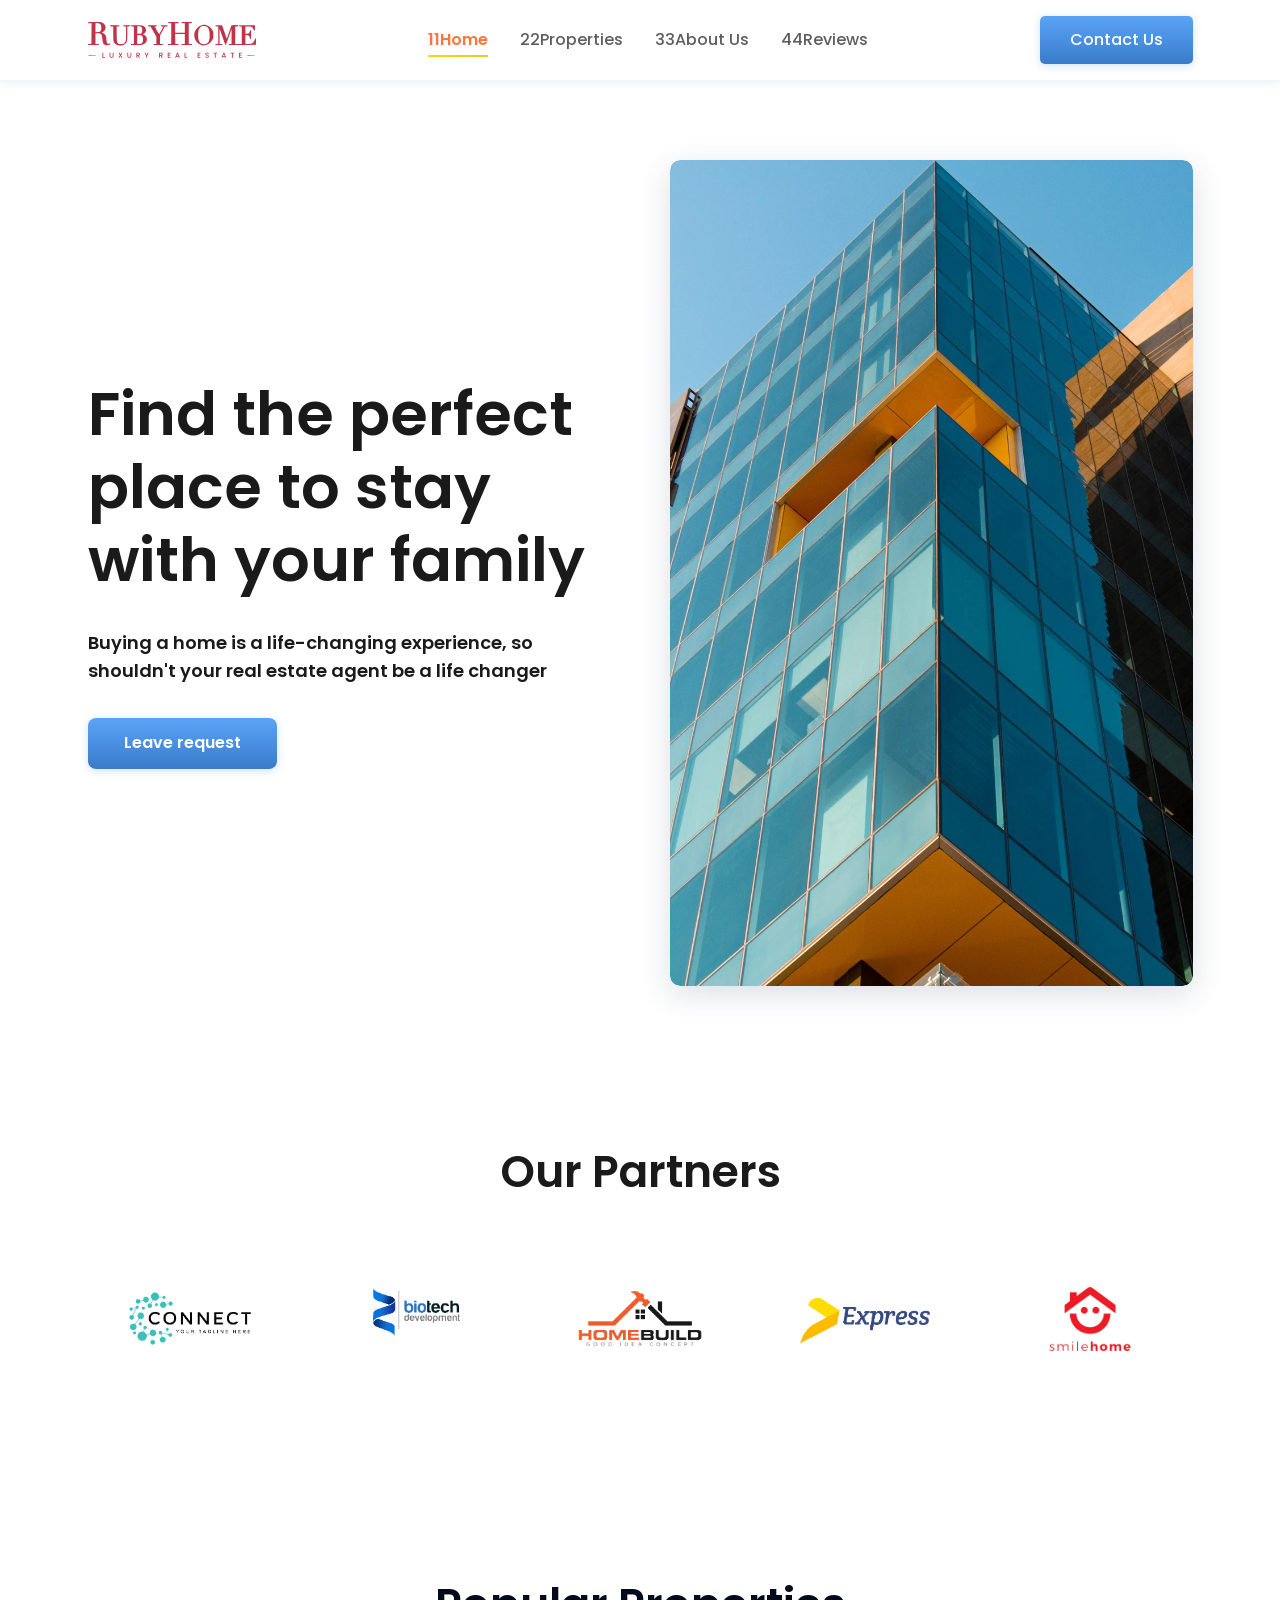
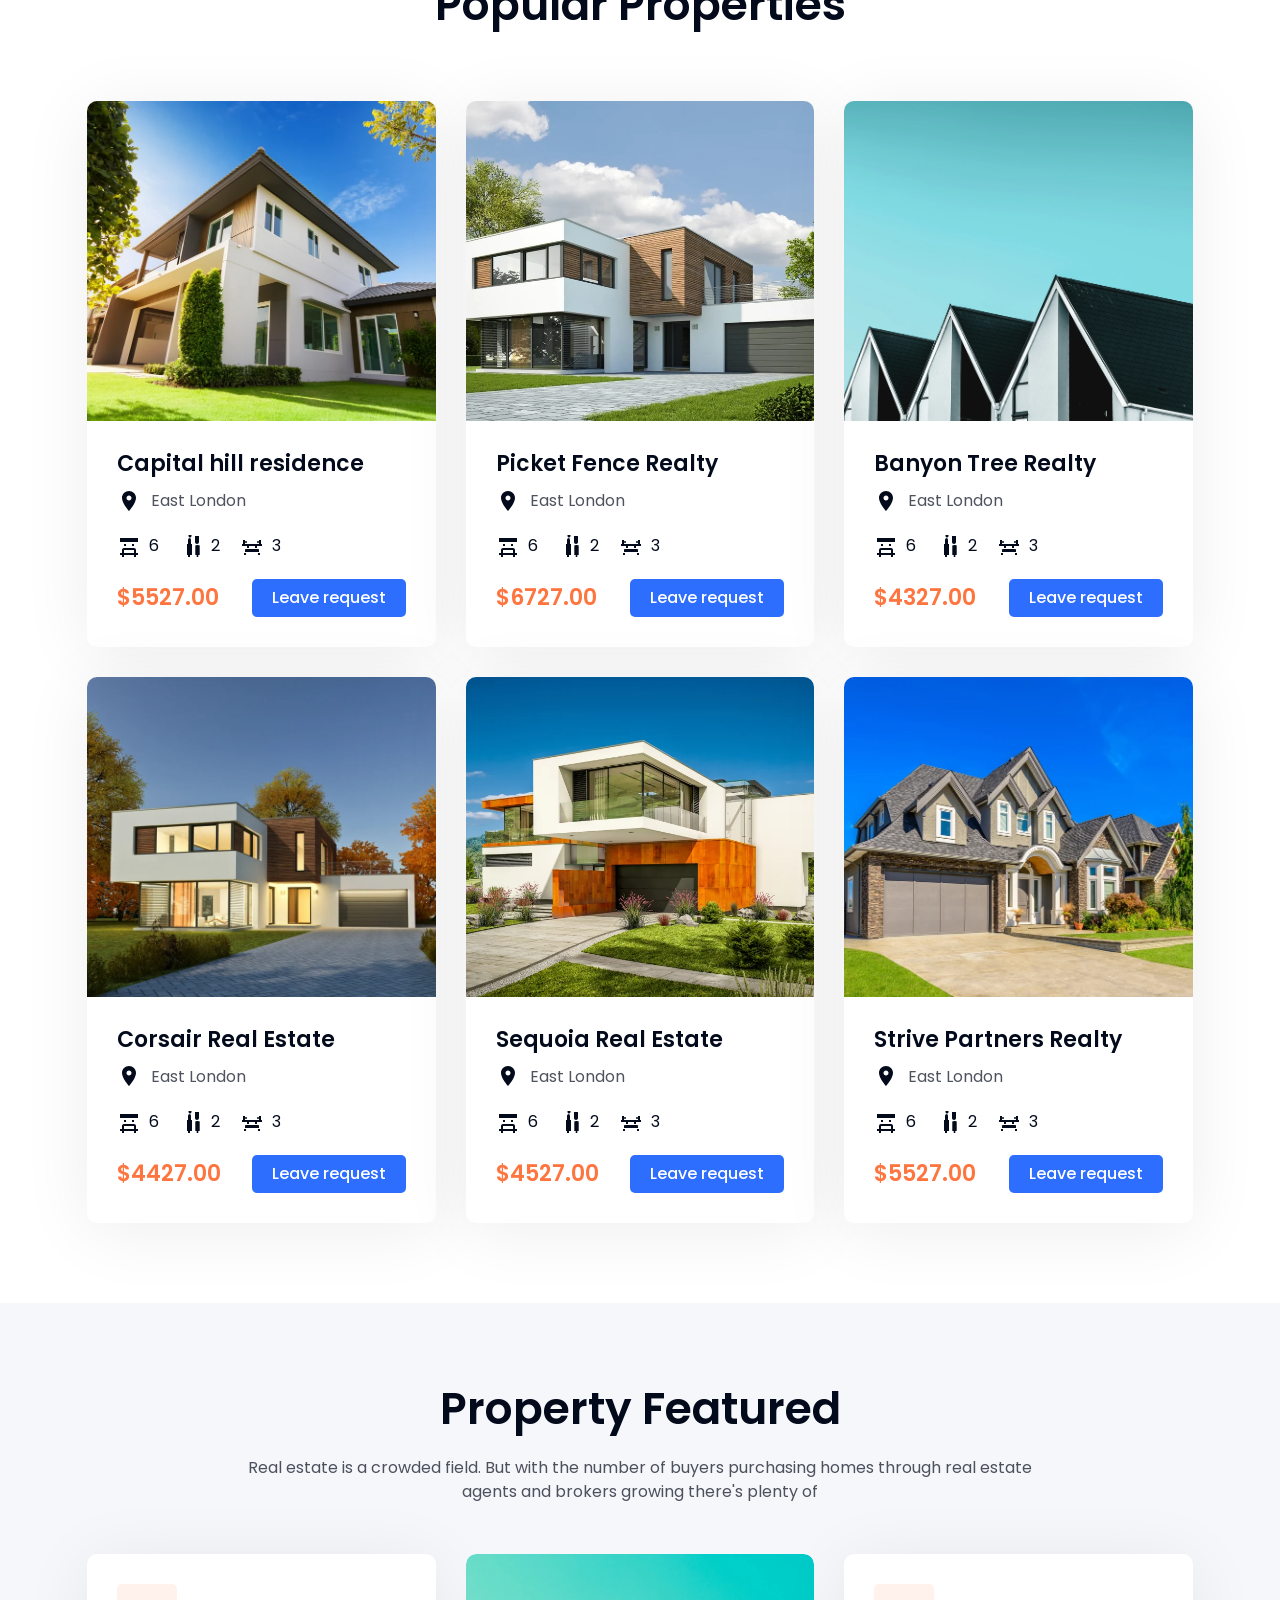
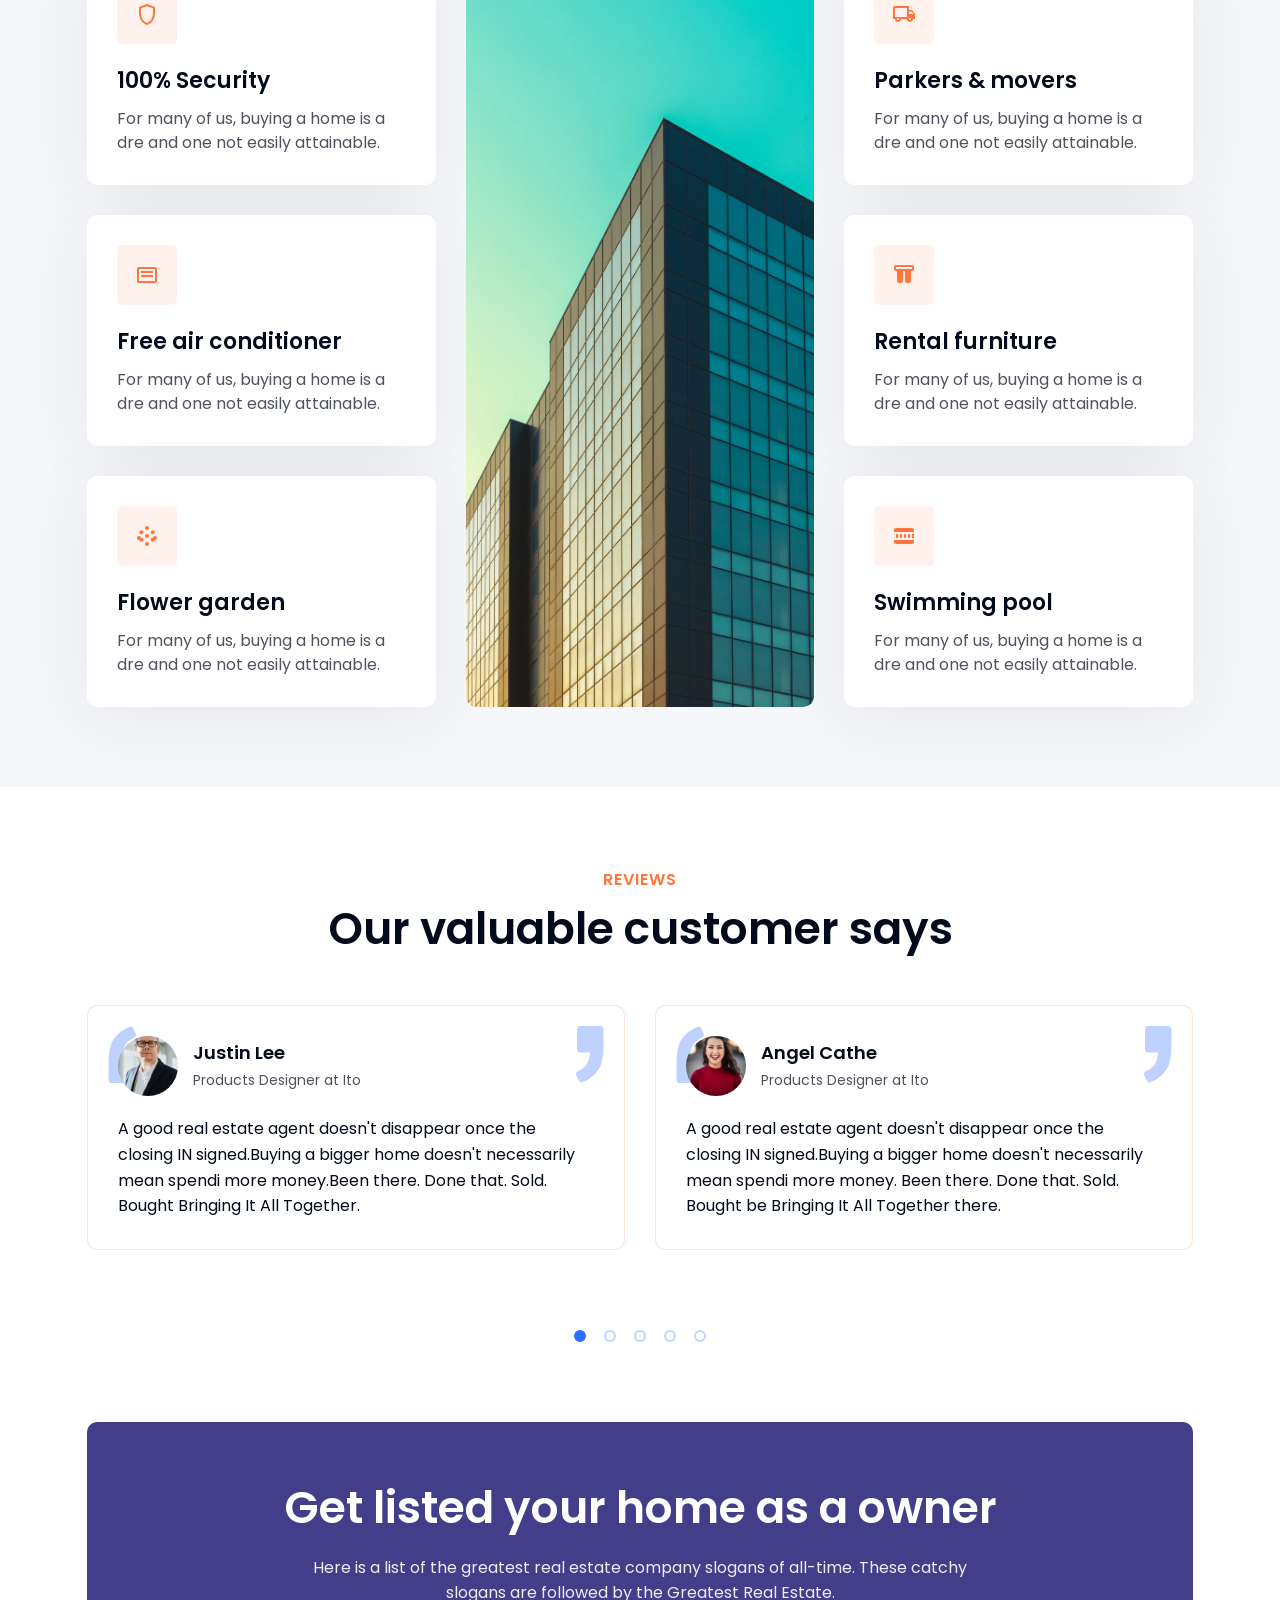
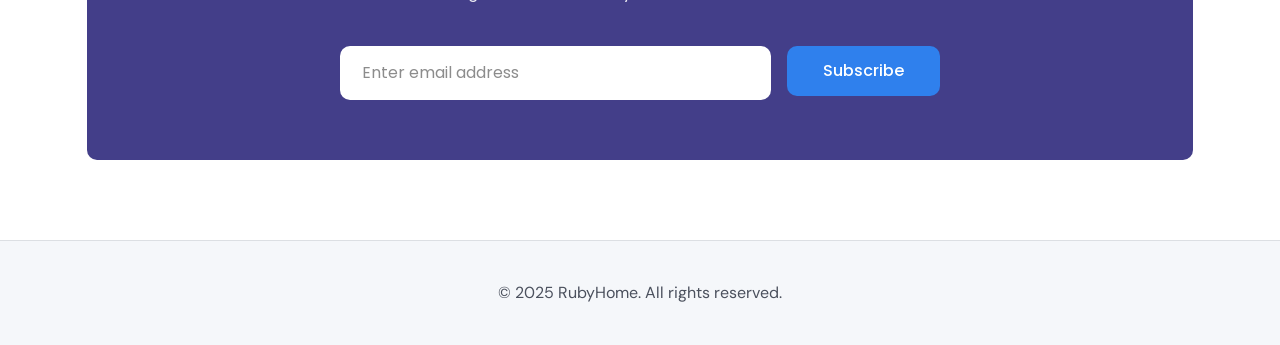
==== commit a69dd621: "second commit" ====
--- a/index.html
+++ b/index.html
@@ -28,16 +28,16 @@
       <nav class="header__nav">
         <ul class="header__nav-list">
           <li class="header__nav-item">
-            <a href="#home" class="header__nav-link">Home</a>
+            <a href="#home" class="header__nav-link">11Home</a>
           </li>
           <li class="header__nav-item">
-            <a href="#properties" class="header__nav-link">Properties</a>
+            <a href="#properties" class="header__nav-link">22Properties</a>
           </li>
           <li class="header__nav-item">
-            <a href="#about" class="header__nav-link">About Us</a>
+            <a href="#about" class="header__nav-link">33About Us</a>
           </li>
           <li class="header__nav-item">
-            <a href="#reviews" class="header__nav-link">Reviews</a>
+            <a href="#reviews" class="header__nav-link">44Reviews</a>
           </li>
         </ul>
       </nav>
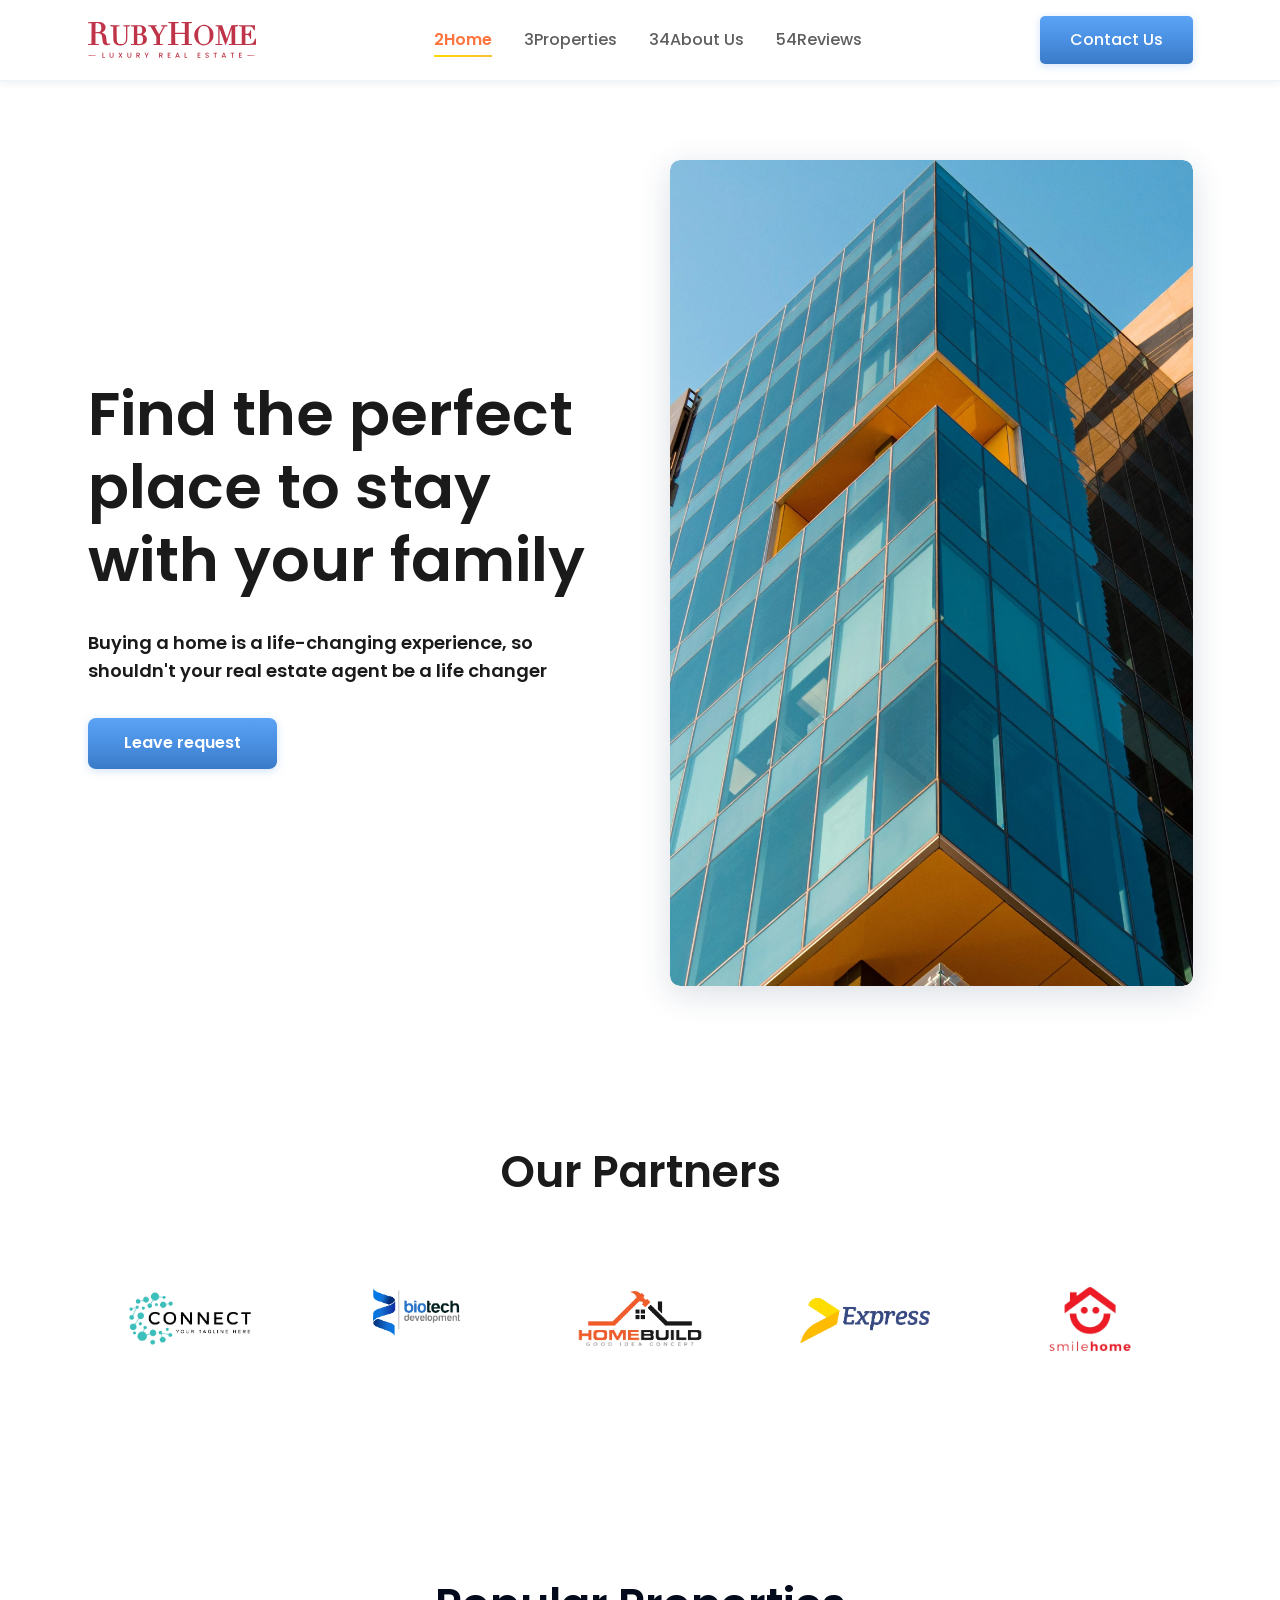
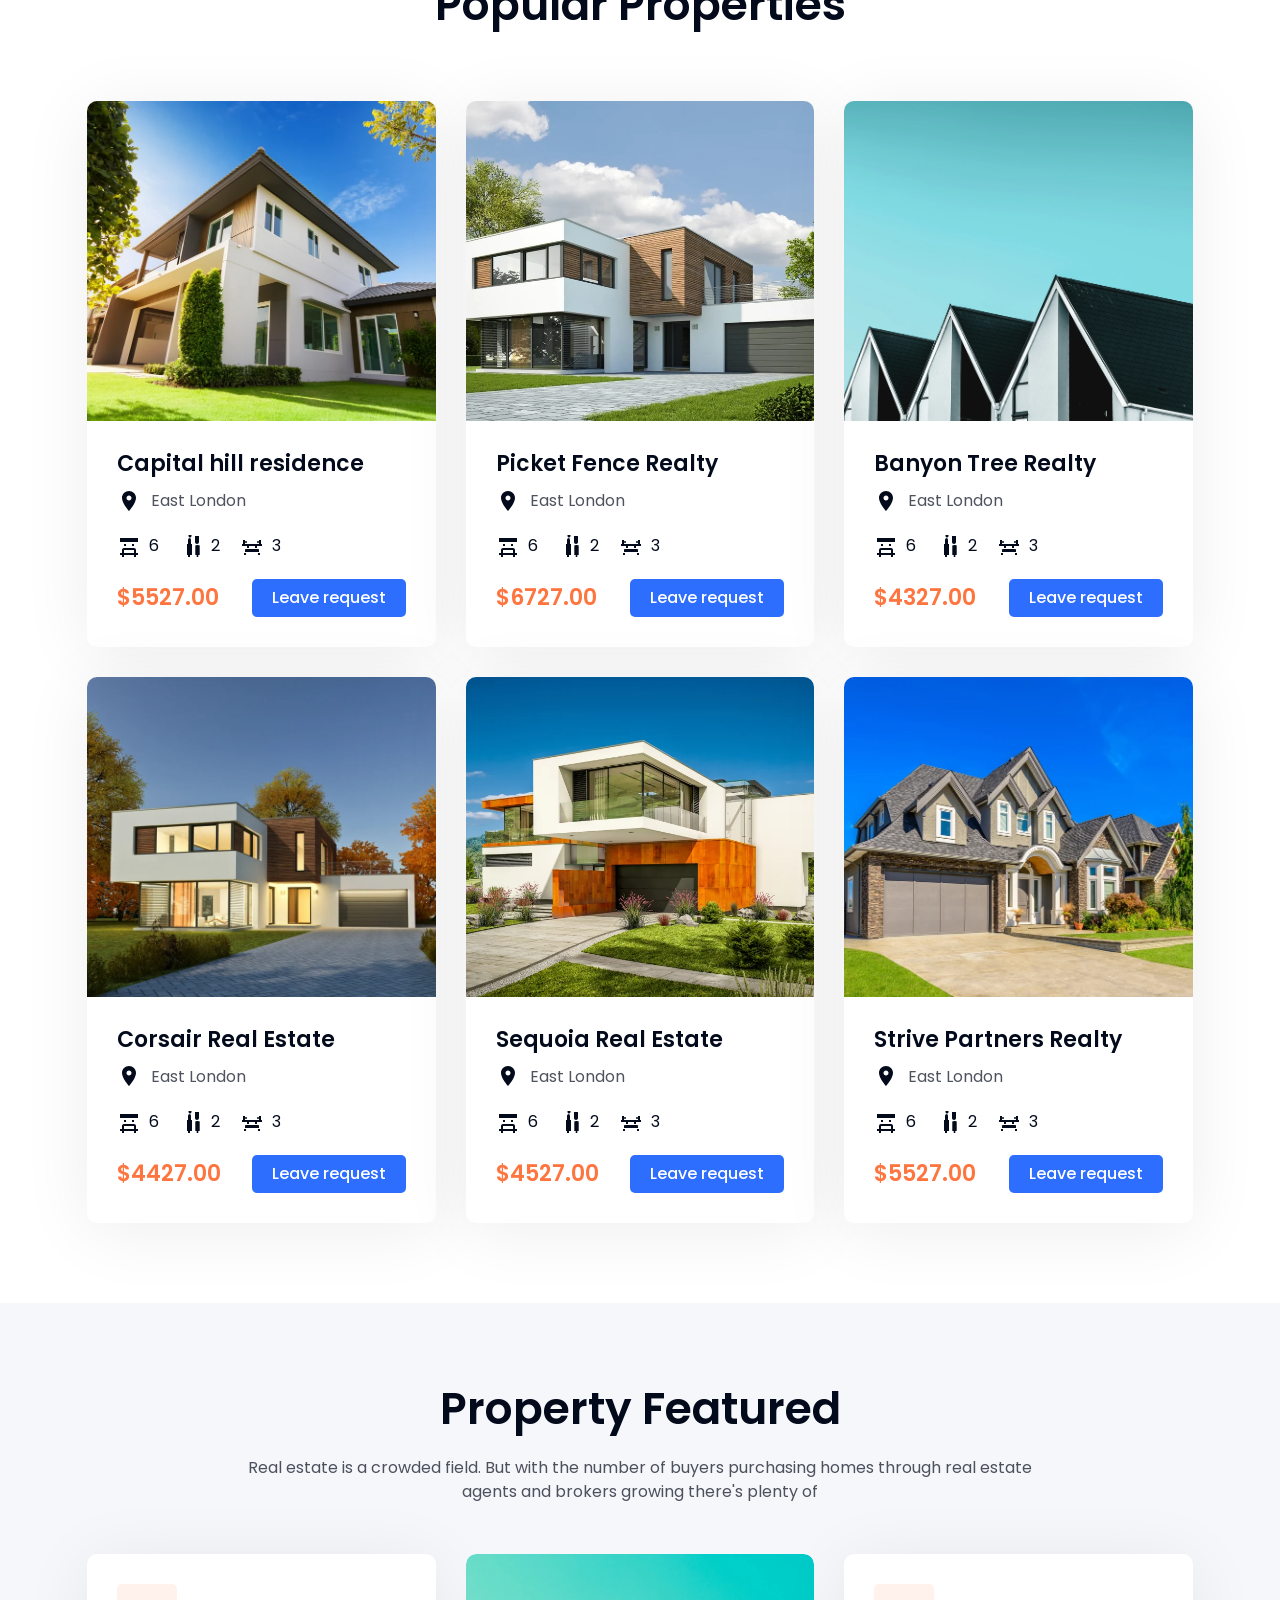
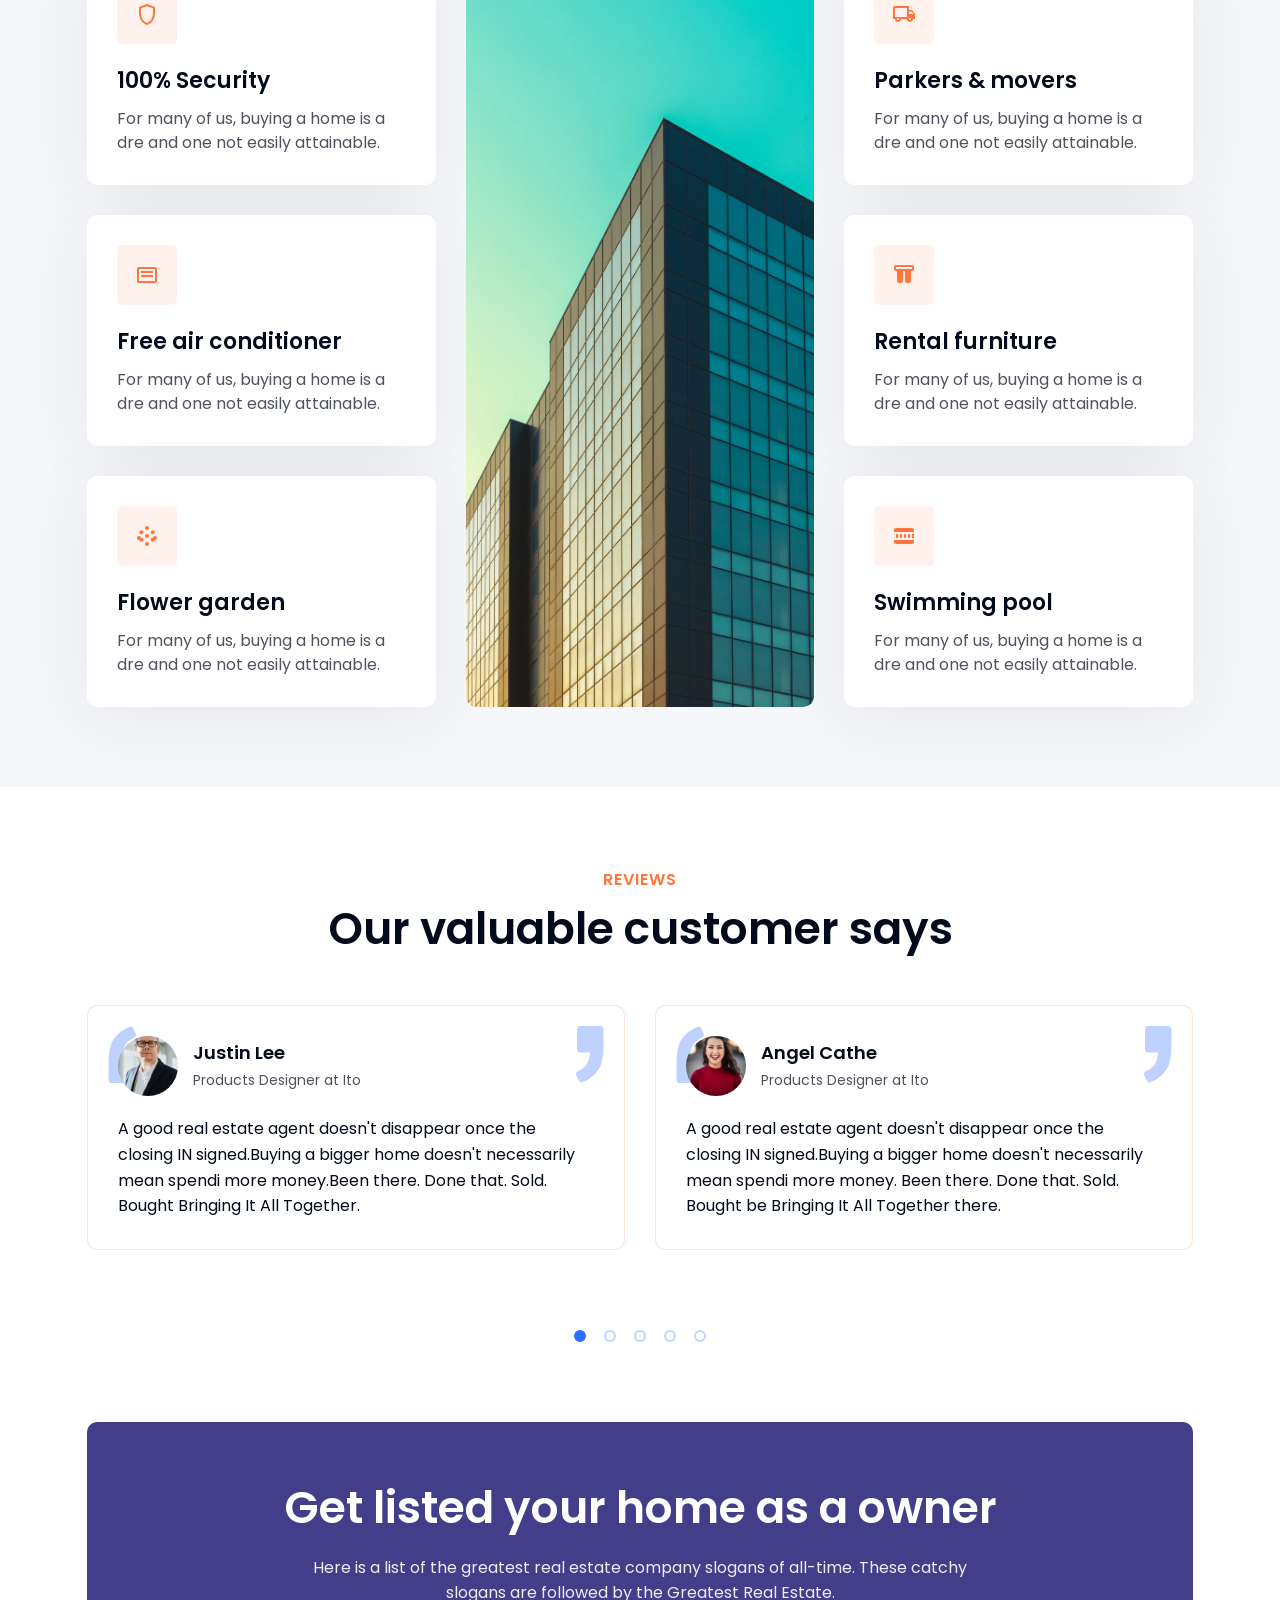
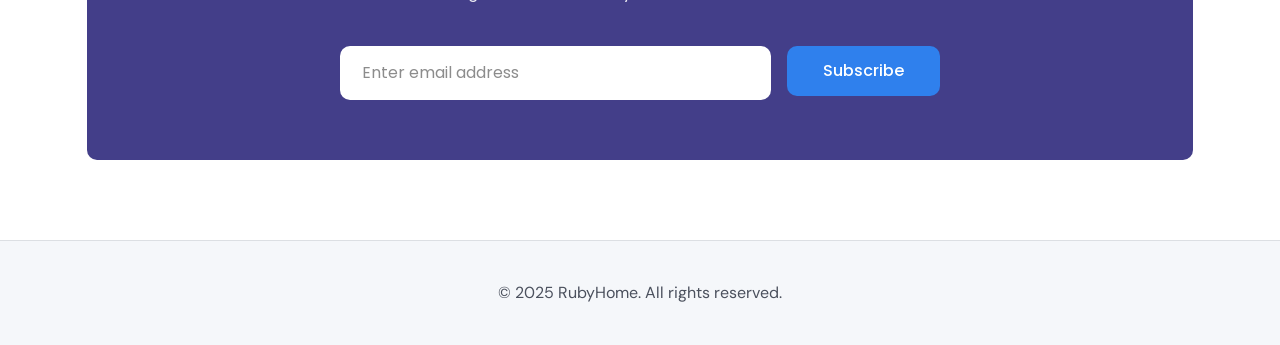
==== commit 832b438d: "chetvertuj block" ====
--- a/index.html
+++ b/index.html
@@ -22,22 +22,22 @@
 <body>
   <header class="header">
     <div class="header__container">
-      <a href="#" class="header__logo" aria-label="Главная страница">
+      <a href="#" class="header__logo" aria-label="Супер страница">
         <img src="assets/img/logo.svg" alt="RubyHome" class="header__logo-img">
       </a>
       <nav class="header__nav">
         <ul class="header__nav-list">
           <li class="header__nav-item">
-            <a href="#home" class="header__nav-link">11Home</a>
+            <a href="#home" class="header__nav-link">2Home</a>
           </li>
           <li class="header__nav-item">
-            <a href="#properties" class="header__nav-link">22Properties</a>
+            <a href="#properties" class="header__nav-link">3Properties</a>
           </li>
           <li class="header__nav-item">
-            <a href="#about" class="header__nav-link">33About Us</a>
+            <a href="#about" class="header__nav-link">34About Us</a>
           </li>
           <li class="header__nav-item">
-            <a href="#reviews" class="header__nav-link">44Reviews</a>
+            <a href="#reviews" class="header__nav-link">54Reviews</a>
           </li>
         </ul>
       </nav>
